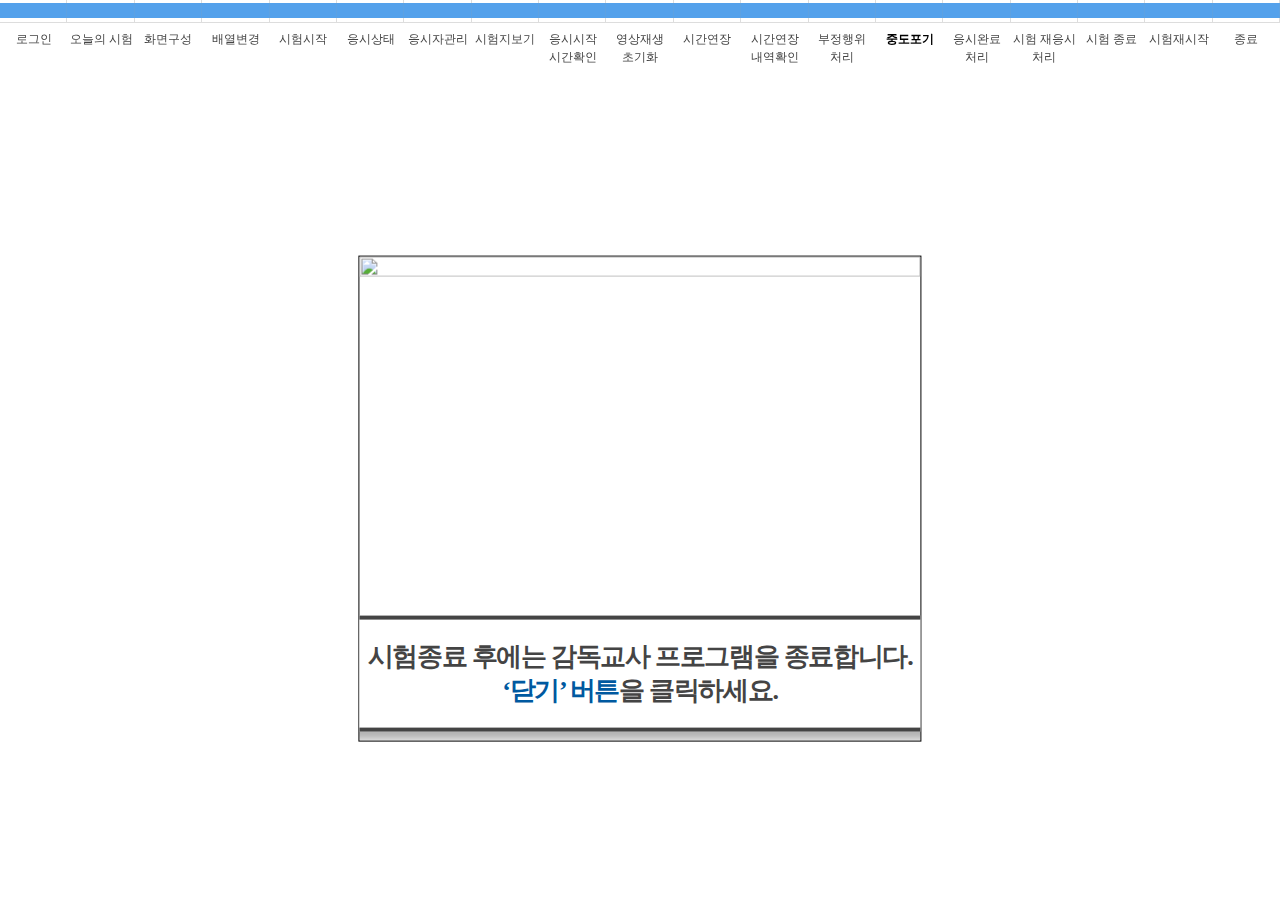
==== index.html @ 9cc67178 "Update index.html" ====
<!DOCTYPE html>
<html xmlns="http://www.w3.org/1999/xhtml" lang="ko" xml:lang="ko"><head>
	<meta http-equiv="Content-Type" content="text/html; charset=utf-8">
	<meta http-equiv="X-UA-Compatible" content="IE=edge">
	<meta name="viewport" content="width=device-width, initial-scale=0.8, maximum-scale=0.8, minimum-scale=0.8, user-scalable=no, shrink-to-fit=no">
	<title>교과평 튜토리얼</title>
	<link rel="shortcut icon" href="/favicon.ico">

	<script type="text/javascript" charset="utf-8" src="js/libs/jquery-1.10.2.min.js"></script><!-- (기본)jQuery -->
	
	<link rel="stylesheet" type="text/css" href="css/reset.css">
	<link rel="stylesheet" type="text/css" href="css/common.css">
	<link rel="stylesheet" type="text/css" href="css/colors.css">
	<link rel="stylesheet" type="text/css" href="css/button.css">
	<link rel="stylesheet" type="text/css" href="css/tutorial_style.css">
	<style>
		.progress ul:after {width:100%;}
	</style>
</head>

<body>
	<div class="container">
		<div class="inner">
			<div class="progress">
				<div class="progress-level"></div>
				<ul>
					<li><a href="scene01.html"><span>로그인</span></a></li>
					<li><a href="scene02.html"><span>오늘의 시험</span></a></li>
					<li><a href="scene03.html"><span>화면구성</span></a></li>
					<li><a href="scene04.html"><span>배열변경</span></a></li>
					<li><a href="scene05.html"><span>시험시작</span></a></li>
					<li><a href="scene06.html"><span>응시상태</span></a></li>
					<li><a href="scene07.html"><span>응시자관리</span></a></li>
					<li><a href="scene08.html"><span>시험지보기</span></a></li>
					<li><a href="scene09.html"><span>응시시작<br>시간확인</span></a></li>
					<li><a href="scene10.html"><span>영상재생<br>초기화</span></a></li>
					<li><a href="scene11.html"><span>시간연장</span></a></li>
					<li><a href="scene12.html"><span>시간연장<br>내역확인</span></a></li>
					<li><a href="scene13.html"><span>부정행위<br>처리</span></a></li>
					<li class="on"><a href="scene14.html"><span>중도포기</span></a></li>
					<li><a href="scene15.html"><span>응시완료<br>처리</span></a></li>
					<li><a href="scene16.html"><span>시험 재응시<br>처리</span></a></li>
					<li><a href="scene17.html"><span>시험 종료</span></a></li>
					<li><a href="scene18.html"><span>시험재시작</span></a></li>
					<li><a href="scene19.html"><span>종료</span></a></li>
				</ul>
			</div>
			<div class="mainview scene00 on">
				<div class="imgW img00">
					<img src="image/tut_0002.png">
				</div>
				<div class="speech step00 on last">
					<span class="bubble none">
						<div class="a_C">
						<p class="txt">시험종료 후에는 감독교사 프로그램을 종료합니다.<br><span class="blue">‘닫기’ 버튼</span>을 클릭하세요.</p>
						</div>
					</span>
					<a href="javascript:" class="highlight next_btn none" style="width: 157px;height: 30px;bottom: 154px;left: 698px;"></a>
				</div>
            </div>


            <div class="mainview scene01 last">
				<div class="imgW img01">
					<img src="image/tut_0001.png">
				</div>
				<div class="speech step00 on last">
					<span class="bubble none">
						<div class="a_C">
						<p class="txt">감독교사 프로그램 안내를 마치겠습니다.<br>
                            이제 <span class="blue">본 시험을 시행</span>하시기 바랍니다.</p>
						</div>
					</span>
				</div>
                <div id="finishBtn">
					<a href="start.html" class="button blue-gradient glossy xlarge">다시해보기</a>
					<a href ="#" onClick="closeTabClick()" id="btn" class="button anthracite-gradient glossy xlarge">창닫기</a>
				</div>
            </div>
        </div>
    </div>
	<script>
		$(function () {
			
			let stepNum = 0; // 이미지 내 박스 초기화
			
			let sceneNum = 0; // 이미지 기준 초기화
			let sceneLast = $('.mainview').length; //콘텐츠 개수 카운트

			function nextStep(){// 같은 이미지 내 text + box(nolink or next_btn) 
				let stepLast = $('.mainview.on .speech').length; //콘텐츠 개수 카운트
				stepNum+=1;
				//console.log(stepNum,stepLast);

				$(".mainview.on .speech").removeClass("on");
				$(".mainview.on .speech.step0"+stepNum).addClass("on");
				if(stepNum == stepLast){
					$(".next_btn").addClass("last");
				}
				else {
					$(".next_btn").removeClass("last");
					
				}
				if($(".next_btn").hasClass("last")){
					//console.log('last class O');
					nextScene(); //이미지 기준
				}
				
			}

			
			function nextScene(){
				stepNum = 0;
				sceneNum++;

				$(".mainview").removeClass("on");
				$(".mainview.scene0"+sceneNum).addClass("on");

				if($("#finishBtn")){
					clearInterval(autoInterval);
				}
			}

			//auto 
			let autoInterval = setInterval(function(){
				nextStep();
				//next Button
				if($(".mainview.on .speech.on .next_btn").length==1){
						$(".mainview.on>.next_btn").addClass("none");
					}
					else {$(".mainview.on>.next_btn").removeClass("none");}
			},5000);
		

			//button click
			$(".next_btn").on("click", function(){
				nextStep();
				clearInterval(autoInterval);
				let autoInterval = setInterval(function(){
				nextStep();
				},5000);
				
				//next Button
				if($(".mainview.on .speech.on .next_btn").length==1){
					$(".mainview.on>.next_btn").addClass("none");
				}
				else {$(".mainview.on>.next_btn").removeClass("none");}
			});

			function closeTabClick() {
				window.close();
			}

		});
	</script>
</body>
</html>
---- css/common.css ----
﻿/******** INPUT(FORM) ********/
.input.date {
	width:104px;
	font-size:14px;
	-webkit-appearance: none; 
	-moz-appearance: none;
	appearance: none;
	border: 1px solid #bbbbbb;
	height:27px;
	padding:0 22px 0px 6px;
	background:#ffffff url(images/calendar.png) no-repeat;
	background-position:100% 50%;
	cursor:pointer;
	vertical-align:middle;
	-webkit-box-sizing: border-box;-moz-box-sizing: border-box;box-sizing: border-box;
}

input::-webkit-input-placeholder {color:#bbbbbb;}
input::-moz-placeholder          {color:#bbbbbb;}
input:-moz-placeholder           {color:#bbbbbb;}
input:-ms-input-placeholder      {color:#bbbbbb;}
.input {
	width:130px;
	height:27px;
	border:1px solid #bbbbbb;
	font-size:14px;
	padding:0 2px 0 6px;
	vertical-align:middle;
	-webkit-box-sizing: border-box;-moz-box-sizing: border-box;box-sizing: border-box;
}

textarea.input {padding:8px 6px;}

.select {
	font-size:14px;
	min-width:76px;
	-webkit-appearance: none; 
	-moz-appearance: none;
	appearance: none;
	border: 1px solid #bbbbbb;
	height:27px;
	padding:0 25px 0px 6px;
	background:#ffffff url(images/icon_arrow.png) no-repeat;
	background-position:100% 50%;
	cursor:pointer;
	vertical-align:middle;
	-webkit-box-sizing: border-box;-moz-box-sizing: border-box;box-sizing: border-box;
}
.select::-ms-expand {display:none;}

/******** COLOR *********/
.grey-line1 {border:1px solid #e2e0e2;}
.grey-line2 {border:1px solid #cececf;}

.silver{color: #bbbbbb !important;}

.black{color: black !important;}
.anthracite{color: #4c4c4c !important;}
.grey{color: #a5a5a5 !important;}
.white{color: white !important;}
.red{color: #dd380d !important;}
.orange{color: #ffae00 !important;}
.green{color: #99c624 !important;}
.blue{color: #0059a0 !important;}

/********* COMMON *********/
.group { *zoom: 1;display: table;width:100%; }
.group:after { clear: both; }
.group .cell {position:relative;width:100%;display:table-cell;vertical-align:middle;}
.group .button, .group .input, .group .select {margin-top:2px;vertical-align:middle;}
.group .cell .f_L, .group .cell .f_R {margin-top:2px;}

.rbd {border:1px solid #ff0000 !important;}
.gbd {border:1px solid #bbbbbb !important;}
/* float */
.f_R {float:right !important;}
.f_L {float:left !important;}
/* text align */
.a_R {text-align:right !important;}
.a_C {text-align:center !important;}
.a_L {text-align:left !important;}
/* flex align */
.flex_Vc {display:-moz-flex !important;display:-webkit-flex !important;display:-ms-flex !important;display:flex !important;-moz-align-items:center;-webkit-align-items:center;-ms-align-items:center;align-items:center;}
.flex_Hc {display:-moz-flex !important;display:-webkit-flex !important;display:-ms-flex !important;display:flex !important;-moz-justify-content:center;-webkit-justify-content:center;-ms-justify-content:center;justify-content:center;}
/* vertical align */
.v_T {vertical-align:top !important;}
.v_M {vertical-align:middle !important;}
.v_B {vertical-align:bottom !important;}
.v_BL {vertical-align:baseline !important;}
/* font size */
.fs_07 {font-size:7px !important;}
.fs_08 {font-size:8px !important;}
.fs_09 {font-size:9px !important;}
.fs_10 {font-size:10px !important;}
.fs_11 {font-size:11px !important;}
.fs_12 {font-size:12px !important;}
.fs_13 {font-size:13px !important;}
.fs_14 {font-size:14px !important;}
.fs_15 {font-size:15px !important;}
.fs_16 {font-size:16px !important;}
.fs_17 {font-size:17px !important;}
.fs_18 {font-size:18px !important;}
.fs_19 {font-size:19px !important;}
.fs_20 {font-size:20px !important;}
.fs_24 {font-size:24px !important;}
.fs_26 {font-size:26px !important;}
.fs_28 {font-size:28px !important;}
.fs_34 {font-size:34px !important;}
.fs_44 {font-size:44px !important;}
.fs_50 {font-size:50px !important;}

/* Padding */
.xlarge-padding-top { padding-top: 38px !important; }
.large-padding-top { padding-top: 26px !important; }
.padding-top { padding-top: 18px !important; }
.mid-padding-top { padding-top: 10px !important; }
.small-padding-top { padding-top: 4px !important; }
.no-padding-top { padding-top: 0 !important; }
.xlarge-padding-right { padding-right: 38px !important; }
.large-padding-right { padding-right: 26px !important; }
.padding-right { padding-right: 18px !important; }
.mid-padding-right { padding-right: 10px !important; }
.small-padding-right { padding-right: 4px !important; }
.no-padding-right { padding-right: 0 !important; }
.xlarge-padding-left { padding-left: 38px !important; }
.large-padding-left { padding-left: 26px !important; }
.padding-left { padding-left: 18px !important; }
.mid-padding-left { padding-left: 10px !important; }
.small-padding-left { padding-left: 4px !important; }
.no-padding-left { padding-left: 0 !important; }
.xlarge-padding-bottom { padding-bottom: 38px !important; }
.large-padding-bottom { padding-bottom: 26px !important; }
.padding-bottom { padding-bottom: 18px !important; }
.mid-padding-bottom { padding-bottom: 10px !important; }
.small-padding-bottom { padding-bottom: 4px !important; }
.no-padding-bottom { padding-bottom: 0 !important; }
/* Padding */
.width-large-padding {padding: 30px !important; }
.width-padding {padding: 20px !important; }
.width-mid-padding { padding: 12px !important; }
.width-small-padding { padding: 5px !important; }
.no-padding { padding: 0 !important; }
/* Margins */
.xlarge-margin-top { margin-top: 42px !important; }
.large-margin-top { margin-top: 28px !important; }
.margin-top { margin-top: 20px !important; }
.mid-margin-top { margin-top: 12px !important; }
.small-margin-top { margin-top: 5px !important; }
.no-margin-top { margin-top: 0 !important; }
.large-margin-right { margin-right: 28px !important; }
.margin-right { margin-right: 20px !important; }
.mid-margin-right { margin-right: 12px !important; }
.small-margin-right { margin-right: 5px !important; }
.no-margin-right { margin-right: 0 !important; }
.large-margin-left { margin-left: 28px !important; }
.margin-left { margin-left: 20px !important; }
.mid-margin-left { margin-left: 12px !important; }
.small-margin-left { margin-left: 5px !important; }
.no-margin-left { margin-left: 0 !important; }
.large-margin-bottom { margin-bottom: 28px !important; }
.margin-bottom { margin-bottom: 20px !important; }
.mid-margin-bottom { margin-bottom: 12px !important; }
.small-margin-bottom { margin-bottom: 5px !important; }
.no-margin-bottom { margin-bottom: 0 !important; }
.no-margin {margin: 0 !important; }
/* Display */
.inline {display:inline !important;}
.block {display:block !important;}
.inline_block {display:inline-block !important;}
.none {display:none;}
/* width */
.min-width-auto {min-width:auto !important;}
.width-auto {width:auto !important;}
.width-small {width:15% !important;}
.width-medium {width:32% !important;}
.width-large {width:49% !important;}
.width-xlarge {width:66% !important;}
.width-xxlarge {width:80% !important;}
.width-full {width:100% !important;}
.width-harf-10px {width:calc(50% - 10px) !important;width:-webkit-calc(50% - 10px) !important;}
.width-full-30px {width:calc(100% - 30px) !important;width:-webkit-calc(100% - 30px) !important;}
.width-full-40px {width:calc(100% - 40px) !important;width:-webkit-calc(100% - 40px) !important;}
.width-full-50px {width:calc(100% - 50px) !important;width:-webkit-calc(100% - 50px) !important;}
.width-full-60px {width:calc(100% - 60px) !important;width:-webkit-calc(100% - 60px) !important;}
.width-full-70px {width:calc(100% - 70px) !important;width:-webkit-calc(100% - 70px) !important;}
.width-full-80px {width:calc(100% - 80px) !important;width:-webkit-calc(100% - 80px) !important;}
.width-full-90px {width:calc(100% - 90px) !important;width:-webkit-calc(100% - 90px) !important;}
.width-full-100px {width:calc(100% - 100px) !important;width:-webkit-calc(100% - 100px) !important;}
.width-full-110px {width:calc(100% - 110px) !important;width:-webkit-calc(100% - 110px) !important;}
.width-full-120px {width:calc(100% - 120px) !important;width:-webkit-calc(100% - 120px) !important;}
.width-30px {width:30px !important;}
.width-40px {width:40px !important;}
.width-50px {width:50px !important;}
.width-60px {width:60px !important;}
.width-70px {width:70px !important;}
.width-80px {width:80px !important;}
.width-100px {width:100px !important;}
.width-110px {width:110px !important;}
.width-120px {width:120px !important;}
.width-160px {width:160px !important;}
.width-180px {width:180px !important;}
.width-200px {width:200px !important;}
.width-300px {width:300px !important;}
.width-400px {width:400px !important;}
.width-500px {width:500px !important;}
.width-600px {width:600px !important;}
.width-800px {width:800px !important;}
.width-1000px {width:1000px !important;}
.width-1100px {width:1100px !important;}
.width-1200px {width:1200px !important;}
.width-1300px {width:1300px !important;}
.width-1500px {width:1500px !important;}
/* height */
.min-height-auto {min-height:auto !important;}
.height-auto {height:auto !important;}
.height-24px {height:24px !important;}
.height-30px {height:30px !important;}
.height-40px {height:40px !important;}
.height-50px {height:50px !important;}
.height-60px {height:60px !important;}
.height-70px {height:70px !important;}
.height-80px {height:80px !important;}
.height-90px {height:80px !important;}
.height-100px {height:100px !important;}
.height-120px {height:120px !important;}
.height-160px {height:160px !important;}
.height-180px {height:180px !important;}
.height-200px {height:200px !important;}
.height-210px {height:210px !important;}
.height-220px {height:220px !important;}
.height-230px {height:230px !important;}
.height-240px {height:240px !important;}
.height-250px {height:250px !important;}
.height-300px {height:300px !important;}
.height-400px {height:400px !important;}
.height-500px {height:500px !important;}
.height-600px {height:600px !important;}
.height-full {height:100% !important;}
.height-half {height:50% !important;}
.height-full-30px {height:-webkit-calc(100% - 30px) !important;height:calc(100% - 30px) !important;}
.height-full-40px {height:-webkit-calc(100% - 40px) !important;height:calc(100% - 40px) !important;}
.height-full-60px {height:-webkit-calc(100% - 60px) !important;height:calc(100% - 60px) !important;}
.height-full-80px {height:-webkit-calc(100% - 80px) !important;height:calc(100% - 80px) !important;}
.height_fixed1 {height:103px !important;}
.height_fixed2 {height:69px !important;}
.height_fixed3 {height:67px !important;}
.height_fixed4 {height:113px !important;}
/* scroll */
.scroll-y {overflow-y:auto;}
/* font */
.bold {font-weight:600 !important;}
/* text-overflow */
.txt_overflow {overflow:hidden !important;text-overflow:ellipsis !important;white-space:nowrap !important;}
.td_overflow {position:relative;}
.td_overflow p {position:absolute !important;display:inline-block !important;width:100% !important;overflow:hidden;text-overflow:ellipsis !important;white-space:nowrap !important;}
/* border */
.no-border {border:none !important;}
.no-border-top {border-top:none !important;}
.no-border-bottom {border-bottom:none !important;}
.no-border-left {border-left:none !important;}
.no-border-right {border-right:none !important;}
/**/
.underline {text-decoration:underline;}
.margin_auto {margin:auto;}

/* Grid */
.row-fluid {width:100%;}
.row-fluid:before,.row-fluid:after {display: table;line-height: 0; content: "";}
.row-fluid:after {clear: both;}
.row-fluid [class*="span"] {display: block;float: left;width: 100%;
	-webkit-box-sizing: border-box;
	-moz-box-sizing: border-box;
	box-sizing: border-box;
}
.row-fluid [class*="span"]>.content {margin-left:8px;margin-right:8px;}
.row-fluid .span10 {width: 100%;}
.row-fluid .span9 {width: 90%;}
.row-fluid .span8 {width: 80%;}
.row-fluid .span7 {width: 70%;}
.row-fluid .span67 {width: 66.67%;}
.row-fluid .span6 {width: 60%;}
.row-fluid .span5 {width: 50%;}
.row-fluid .span45 {width: 45%;}
.row-fluid .span4 {width: 40%;}
.row-fluid .span33 {width: 33.33%;}
.row-fluid .span3 {width: 30%;}
.row-fluid .span25 {width: 25%;}
.row-fluid .span2 {width: 20%;}
.row-fluid .span1 {width: 10%;}

.left-column-200px {position:relative;}
.left-column-200px .left-column {float: left;width: 200px;margin-bottom: 0;}
.left-column-200px .right-column {margin-left: 208px;}
.left-column-250px {position:relative;}
.left-column-250px .left-column {float: left;width: 250px;margin-bottom: 0;}
.left-column-250px .right-column {margin-left: 258px;}
.left-column-300px {position:relative;}
.left-column-300px .left-column {float: left;width: 300px;margin-bottom: 0;}
.left-column-300px .right-column {margin-left: 308px;}
.left-column-400px {position:relative;}
.left-column-400px .left-column {float: left;width: 400px;margin-bottom: 0;}
.left-column-400px .right-column {margin-left: 408px;}
.left-column-500px {position:relative;}
.left-column-500px .left-column {float: left;width: 500px;margin-bottom: 0;}
.left-column-500px .right-column {margin-left: 508px;}

.right-column-120px {position:relative;}
.right-column-120px .left-column {margin-right: 128px;}
.right-column-120px .right-column {float: right;width: 120px;margin-bottom: 0;}
.right-column-400px {position:relative;}
.right-column-300px {position:relative;}
.right-column-300px .left-column {margin-right: 308px;}
.right-column-300px .right-column {float: right;width: 300px;margin-bottom: 0;}
.right-column-400px {position:relative;}
.right-column-400px .left-column {margin-right: 408px;}
.right-column-400px .right-column {float: right;width: 400px;margin-bottom: 0;}
.right-column-500px {position:relative;}
.right-column-500px .left-column {margin-right: 508px;}
.right-column-500px .right-column {float: right;width: 500px;margin-bottom: 0;}
.right-column-600px {position:relative;}
.right-column-600px .left-column {margin-right: 608px;}
.right-column-600px .right-column {float: right;width: 600px;margin-bottom: 0;}

/*----------------------------------------------------------------------*/
/* radio, checkbox
/*----------------------------------------------------------------------*/
input[type=checkbox], input[type=radio] {display:inline-block;width:16px;height:16px;vertical-align:middle;margin-top:-3px}
label.checkbox, label.radio {padding:1px 0;background:transparent;}
label input[type=radio]{display:inline-block;vertical-align:middle;margin:-2px 3px 0 0;width:16px;height:16px;}
label input[type=checkbox] {display:inline-block;vertical-align:middle;width:16px;height:16px;margin:-2px 3px 0 0;}
label {
	margin-right:16px;
	display:inline-block;
	cursor:pointer;
	vertical-align:middle;
}
label.active {font-weight:bold;color:#000000;}
label.disabled {cursor:not-allowed !important;}
label.active.disabled {cursor:not-allowed !important;}

label.single {margin-right:0px;}
label.single input[type=radio], label.single input[type=checkbox]{margin:0;padding:0;}

.radio_button {vertical-align:middle;}
.radio_button .button {float:left;color:#898989 !important;border-color:#bbbbbb !important;margin-left:-1px;font-size:16px;}
.radio_button .button:first-child {margin-left:0;-webkit-border-radius:4px 0 0 4px;border-radius:4px 0 0 4px;}
.radio_button .button:last-child {-webkit-border-radius:0 4px 4px 0;border-radius:0 4px 4px 0;}
.radio_button .button.selected {background:#232323;color:#ffffff !important;border-color:#000000 !important;font-weight:bold;}

/*----------------------------------------------------------------------
circle
----------------------------------------------------------------------*/
.circle {display:inline-block;width:22px;height:22px;text-align:center;color:#000000;border:1px solid #999999;background:#cdcdcd;vertical-align:middle;
	-webkit-border-radius: 13px; 
	border-radius: 13px;
}

/*----------------------------------------------------------------------*/
/* widget
/*----------------------------------------------------------------------*/
.portlet_loader {
	position:absolute;
	z-index:3;
	margin-top:16px;
	margin-left:200px;
}

.widget {min-height: 30px; margin:0;}
.portlet {margin-bottom:12px;
	-webkit-border-radius: 2px; 
	-moz-border-radius: 2px; 
	-ms-border-radius: 2px; 
	-o-border-radius:2px; 
	border-radius: 2px;
	
}
.portlet-header {font-weight:bold ; font-size:1em; height:32px; padding:0 4px 0 10px; border:0px;  
	-webkit-border-radius: 2px 2px 0 0;
	-moz-border-radius: 2px 2px 0 0;
	border-radius: 2px 2px 0 0;
}
.portlet-header .side {float:right;padding:3px 6px 0;}
.portlet-header .ui-icon {float: right; cursor:pointer; margin-top:4px ;width:24px;height:24px;}
.portlet-header span {display:inline-block;padding:8px 2px ;}
.portlet-content {
	font-size:1em;
	padding:10px 12px; 
	word-wrap:break-word;
	border-top:0px;
	line-height:1.4;
}

.ui-sortable-placeholder { 
	border: 1px solid; visibility: visible !important;
	-webkit-border-radius:2px; -moz-border-radius:2px; border-radius:2px;
}
.ui-sortable-placeholder * { visibility: hidden; }


/*----------------------------------------------------------------------*/
/* Header dropdown menu
/*----------------------------------------------------------------------*/
.topright .dropdown-menu { border: 1; margin: 0; padding: 1px; 
-webkit-border-radius: 0; 
-moz-border-radius: 0; 
-ms-border-radius: 0; 
-o-border-radius: 0; 
border-radius: 0; 
}
.topright .dropdown-menu:before{ border: 0; }
.topright .dropdown-menu li {text-align:left;}


/*----------------------------------------------------------------------*/
/* accordion
/*----------------------------------------------------------------------*/
.accordion {
	-webkit-border-radius: 3px; 
	-moz-border-radius: 3px; 
	-ms-border-radius: 3px; 
	-o-border-radius: 3px; 
	border-radius: 3px; 
	-webkit-box-shadow:  2px 2px 4px rgba(0, 0, 0, 0.2);
	-moz-box-shadow: 2px 2px 4px rgba(0, 0, 0, 0.2);
	box-shadow:  2px 2px 4px rgba(0, 0, 0, 0.2);
	margin-bottom:12px;
}
	
.accordion>li {	-webkit-background-size: 100% 100%;
	-moz-background-size: 100% 100%;
	-o-background-size: 100% 100%;
	background-size: 100% 100%;
}
.accordion>li:first-child {-webkit-border-radius: 3px 3px 0 0; 
	-moz-border-radius: 3px 3px 0 0; 
	-ms-border-radius: 3px 3px 0 0; 
	-o-border-radius: 3px 3px 0 0; 
	border-radius: 3px 3px 0 0; 
}
.accordion>li:last-child {	-webkit-border-radius: 0 0 3px 3px; 
	-moz-border-radius: 0 0 3px 3px; 
	-ms-border-radius: 0 0 3px 3px; 
	-o-border-radius: 0 0 3px 3px; 
	border-radius: 0 0 3px 3px; 
}
.accordion>li.active {-webkit-background-size: 100% 100%;
	-moz-background-size: 100% 100%;
	-o-background-size: 100% 100%;
}
.accordion>li>a {display:block;padding:10px 0px;}
.accordion>li.active>a {font-weight:bold;}
.accordion>li>a>span {padding-left:10px;}
.accordion>li>.content {display:none;padding:14px 12px;line-height:1.4;
	-webkit-box-shadow:inset 1px 1px 2px rgba(0, 0, 0, 0.1);
	-moz-box-shadow:inset 1px 1px 2px rgba(0, 0, 0, 0.1);
	box-shadow:inset 1px 1px 2px rgba(0, 0, 0, 0.1);
}
.accordion>li:last-child >.content {
	-webkit-border-radius: 0 0 3px 3px; 
	-moz-border-radius: 0 0 3px 3px; 
	-ms-border-radius: 0 0 3px 3px; 
	-o-border-radius: 0 0 3px 3px; 
	border-radius: 0 0 3px 3px; 
}


/*----------------------------------------------------------------------*/
/* tab */
/*----------------------------------------------------------------------*/
.ns_tab {position:relative;height:34px;border-bottom:1px solid #666666;}
.ns_tab > li {position:relative;float:left;z-index:1;height:34px;margin-left:-1px;padding:0;}
.ns_tab > li.active {z-index:2;}
.ns_tab > li > a {display:inline-block;color:#666666;height:100%;font-size:14px;padding:0 10px;line-height:30px;background:#e9e8e9;text-align:center;border:1px solid #bbbbbb;border-bottom:1px solid #666666;}
.ns_tab > li > a:hover {color:#333333;}
.ns_tab > li.active > a {height:34px;color:#333333;font-size:15px;font-weight:600;background:#ffffff;border:1px solid #666666;border-bottom:1px solid #ffffff;}

.jquery_tab{ padding: 0; border: none !important;padding:0;margin-bottom:4px;}
.jquery_tab .ui-widget-header{ background: none; border: none;padding:0;}
.jquery_tab .ui-widget-content {padding:4px 0px !important;
	-webkit-border-radius: 0;-moz-border-radius: 0; -ms-border-radius: 0; -o-border-radius: 0; border-radius: 0; 
}
.ui-widget-content .content {margin-bottom:16px;}
.jquery_tab .ui-tabs-nav{display:inline-block;width:100%;padding:0;
	-webkit-border-radius: 0;-moz-border-radius: 0; -ms-border-radius: 0; -o-border-radius: 0; border-radius: 0; 
}
.jquery_tab .ui-tabs-nav li {border: none !important; margin-right:-1px;padding:0 !important;}
.jquery_tab .ui-tabs-nav li > a {padding:8px 26px 8px;font-size:14px;font-weight:400;border-bottom:1px solid #e9e8e9;color:#999999;}

.jquery_tab .ui-tabs-nav li > a:hover {font-weight:600;}
.jquery_tab .ui-tabs-nav li.ui-tabs-active > a {position:relative;z-index:52;margin-bottom:-1px;font-weight:600;padding:8px 26px 7px;}

.jquery_tab .ui-tabs-nav {background: #ffffff;}
.jquery_tab .ui-tabs-nav li {background: #ffffff;}

.jquery_tab.greyline .ui-widget-content {border:1px solid #999999;background-color:#fbfbfb;margin-top:-8px;}
.jquery_tab.greyline .ui-tabs-nav{border-bottom:1px solid #999999;}
.jquery_tab.greyline .ui-tabs-nav li > a{border:1px solid #cccccc;border-bottom:1px solid #ffffff;background: #ffffff;color:#999999;}
.jquery_tab.greyline .ui-tabs-nav li.ui-tabs-active > a {background:#fbfbfb;color:#333333;border:1px solid #999999;border-top:2px solid #999999;border-bottom:none;}

.jquery_tab.blueline .ui-widget-content {background-color:#ffffff;}
.jquery_tab.blueline .ui-tabs-nav{border-bottom:1px solid #5887d7;}
.jquery_tab.blueline .ui-tabs-nav li > a{border:1px solid #cccccc;border-bottom:none;background: #f4f4f4}
.jquery_tab.blueline .ui-tabs-nav li.ui-tabs-active > a {background:#ffffff;color:#2f5ead;border:1px solid #5887d7;border-top:3px solid #5887d7;border-bottom:none;}

.jquery_tab .side_R {position:absolute;top:4px;right:6px;} 

/********************************************************/
/*  Block Box                 */
/********************************************************/
.box {
	position: relative;
	border-width: 1px;
	border-style: solid;
	border-color: #bbbbbb;	
}
.blockbox, .big-blockbox {
	display: block;
	position: relative;
	border-width: 1px;
	border-style: solid;
	border-color: #bbbbbb;
	line-height: 18px;
	font-size:14px;
	-webkit-background-clip: padding-box;
	}
	.blockbox {
		padding: 5px 6px 5px;
		}
	.blockbox.round {
		-webkit-border-radius: 3px;
		-moz-border-radius: 3px;
		border-radius: 3px;
		}
		.blockbox .icon {
			margin-top: -3px;
		}
	.blockbox.compact {
		padding: 3px 4px;
		font-size: 11px;
		line-height: 12px;
	}
	.big-blockbox {
		padding: 16px 20px;
		
		}
	.big-blockbox.round {
		-webkit-border-radius: 4px;
		-moz-border-radius: 4px;
		border-radius: 4px;
		}
		.big-blockbox strong {

			font-size: 18px;
			font-weight: normal;
		}
	.blockbox.silver-gradient, .big-blockbox.silver-gradient,
	.blockbox.white-gradient, .big-blockbox.white-gradient {
		-webkit-box-shadow: 1px 1px 2px rgba(0, 0, 0, 0.2);
		-moz-box-shadow:1px 1px 2px rgba(0, 0, 0, 0.2);
		box-shadow: 1px 1px 2px rgba(0, 0, 0, 0.2);
		color: rgba(0, 0, 0, 0.6);
	}
	.blockbox.black-gradient, .big-blockbox.black-gradient,
	.blockbox.anthracite-gradient, .big-blockbox.anthracite-gradient,
	.blockbox.grey-gradient, .big-blockbox.grey-gradient,
	.blockbox.red-gradient, .big-blockbox.red-gradient,
	.blockbox.orange-gradient, .big-blockbox.orange-gradient,
	.blockbox.green-gradient, .big-blockbox.green-gradient,
	.blockbox.blue-gradient, .big-blockbox.blue-gradient {
		-webkit-box-shadow: 1px 1px 2px rgba(0, 0, 0, 0.3);
		-moz-box-shadow: 1px 1px 2px rgba(0, 0, 0, 0.3);
		box-shadow: 1px 1px 2px rgba(0, 0, 0, 0.3);
		color: rgba(255, 255, 255, 0.45);
		}
		.blockbox.black-gradient, .big-blockbox.black-gradient strong,
		.blockbox.anthracite-gradient, .big-blockbox.anthracite-gradient strong,
		.blockbox.grey-gradient, .big-blockbox.grey-gradient strong,
		.blockbox.red-gradient, .big-blockbox.red-gradient strong,
		.blockbox.orange-gradient, .big-blockbox.orange-gradient strong,
		.blockbox.green-gradient, .big-blockbox.green-gradient strong,
		.blockbox.blue-gradient, .big-blockbox.blue-gradient strong {
			color: white;
		}
		.big-blockbox.black-gradient,
		.big-blockbox.anthracite-gradient,
		.big-blockbox.grey-gradient,
		.big-blockbox.red-gradient,
		.big-blockbox.orange-gradient,
		.big-blockbox.green-gradient,
		.big-blockbox.blue-gradient {
			color: rgba(255, 255, 255, 0.45);
		}

	.blockbox.simpler, .big-blockbox.simpler {
		-webkit-border-radius: 0;
		-moz-border-radius: 0;
		border-radius: 0;
		-webkit-box-shadow: none;
		-moz-box-shadow: none;
		box-shadow: none;
	}

	.big-blockbox-icon {
		float: left;
		margin: 0 17px 0 -3px;
		text-align: center;
		}
		.big-blockbox-icon:before {
			display: block;
			font-weight: normal;
			font-style: normal;
			font-family: 'EntypoRegular';
			font-size: 80px;
			line-height: 36px;
			margin: 0;
		}
		.big-blockbox-icon.with-text {
			margin: -6px 20px -6px -6px;
			}
			.big-blockbox-icon.with-text:before {
				font-size: 56px;
				line-height: 29px;
			}
		.big-blockbox-icon.right-side {
			float: right;
			margin-left: 17px;
			margin-right: -6px;
			}
			.big-blockbox-icon.with-text.right-side {
				margin-left: 20px;
				margin-right: -6px;
			}
.blockbox .head {padding:4px 0 7px;font-size:14px;color:#333333;font-weight:600;border-bottom:1px solid #bbbbbb;}
.blockbox table {width:calc(100% + 2px);margin:-1px 0 0 -1px;}
.blockbox .formbox {margin:-1px 0 0 -1px;}
.blockbox .block {display:inline-block !important;margin:2px 0 2px 26px;}
.blockbox .block:first-child {margin-left:0 !important;}
.blockbox .block span {vertical-align:middle;}

.tab-height {margin-top:1px;height:35px;line-height:35px;border:none;border-bottom:1px solid #444444;}

/*----------------------------------------------------------------------*/
/* file */
/*----------------------------------------------------------------------*/
.file_input_set {position:relative;width:280px;}
.file_input_set input[type=text] {width:calc(100% - 66px);font-size:14px;vertical-align:middle;}
.file_input_set .file_input_div {position: absolute;width:100%;height:100%;right: 0px; top: 0px;overflow: hidden;}
.file_input_set .file_input_div .file_input_hidden {position: absolute;width:100%;font-size:14px; right: 0px; top: 0px; opacity: 0; filter: alpha(opacity=0); -ms-filter: "alpha(opacity=0)"; -khtml-opacity: 0; -moz-opacity: 0;cursor:pointer;}
.file_input_set .button {float:right;}
.file_input_set .del_btn {position:absolute;right:-24px;top:3px;}
.file_input_set.label {width:auto;}

.file_input_set.long {width:380px;}
.file_input_set.long input[type=text] {width:314px;}
.file_input_set.long .file_input_div {width:380px;}
.file_input_set.long .file_input_div .file_input_hidden {width:380px;}

.file_input_set.width-full input[type=text] {width:calc(100% - 80px);}
.file_input_set.width-full .file_input_div {width:100%;}
.file_input_set .button {min-width:auto;width:80px;}
.file_input_set.width-full .file_input_div .file_input_hidden {width:100%;}

.file_list li {line-height:1.8;}
.file_list .file_del_btn {padding:0 1px !important;height:17px !important;min-width:auto;line-height:15px !important;margin-left:6px;}

.block_label .file_input_set {margin:0px;padding:0;}
.block_label .file_input_set input {margin-top:0px;}
.block_label .file_input_set .button {margin-top:1px;}
/*----------------------------------------------------------------------*/
/* Tags */
/*----------------------------------------------------------------------*/
.tag {
	padding: 0px 4px 0px;
	-webkit-border-radius: 3px;
	-moz-border-radius: 3px;
	border-radius: 3px;
	border-width:1px;
	border-style:solid;
}

/*----------------------------------------------------------------------*/
/* Label */
/*----------------------------------------------------------------------*/
span.label {
	display:inline-block;
	padding: 4px 8px 3px;
	-webkit-border-radius: 2px;
	-moz-border-radius: 2px;
	border-radius: 2px;
	border-width:1px;
	border-style:solid;
	text-align:center;
	margin-bottom:1px;
}
span.label.small {display:inline;padding: 0px 4px 0px;font-size:12px;
	-webkit-border-radius: 2px;
	-moz-border-radius: 2px;
	border-radius: 2px;
}
span.label.tiny {display:inline-block;padding: 0px 2px 0px;font-size:11px;line-height:13px;
	-webkit-border-radius: 2px;
	-moz-border-radius: 2px;
	border-radius: 2px;
}

/*----------------------------------------------------------------------*/
/* Form  */
/*----------------------------------------------------------------------*/
.formbox > .title {height:42px;padding:0px 10px 0px 10px;line-height:40px;font-size:16px;font-weight:600;color:#333333;text-align:left;}
.formbox > .title .state_btn {font-size:30px !important;margin-top:4px!important;cursor:pointer;line-height:30px !important;}
.formbox > .title .f_R {font-weight:300;font-size:14px;line-height:18px;}
.formbox .left_span {text-align:center;padding:6px 0;}
.formbox .left_span .btnbox {display:inline-block;vertical-align:middle;width:120px;}
.formbox > .blockbox {margin-top:-1px;}
.formbox > .box {margin-top:-1px;}

.block_label {position:relative;height:100%;}
.block_label.small > .label,
.block_label.medium > .label,
.block_label.large > .label {
	font-size:14px;
	min-height:33px;
	display: inline-block;
	padding:0px;
	margin: 0px;
	font-weight: 600;
	height:100%;
	color:#333333;
}
.block_label >.label>span {display:block;padding:6px 0 0 7px;}
.block_label >.field {min-height:33px;font-size:14px;}
.block_label >.field .cell {display:block;padding:3px 6px 2px 6px;line-height:1.9;color:#555555;}
.block_label >.field .cell p {overflow:hidden;text-overflow:ellipsis;white-space:nowrap;padding-top:3px;}
.block_label >.field .cell .f_R.button {margin-top:1px;}
.block_label.small {	padding-left: 70px;}
.block_label.small > .label{float: left;width:70px;margin-left: -70px;}
.block_label.medium {	padding-left: 100px;}
.block_label.medium > .label{float: left;width:100px;height:100%;margin-left: -100px;}
.block_label.large {	padding-left: 140px;	}
.block_label.large > .label{float: left;width:140px;margin-left: -140px;}

.inline_label {}
.inline_label > .label {text-align:right}
.inline_label > .label > span {display:block;padding:5px 0 0 10px;}
.inline_label > .field {display:block;padding:4px 0 3px 0;line-height:1.6;}
.inline_label.small > .label,
.inline_label.medium > .label,
.inline_label.large > .label {
	display: block;
	padding:4px 0;
	margin-bottom: 3px;
	font-weight: bold;
	line-height: 16px;
	text-align:left;
}
.inline_label.none {}
.inline_label.small {	padding-left: 70px;}
.inline_label.small > .label{float: left;width: 64px;margin-left: -70px;}
.inline_label.medium {	padding-left: 90px;}
.inline_label.medium > .label{float: left;width: 80px;margin-left: -90px;}
.inline_label.large {	padding-left: 140px;	}
.inline_label.large > .label{float: left;width: 130px;margin-left: -140px;}

.search_box * {vertical-align:middle !important;}
.search_box {display:table;width:100%;padding:6px 0 3px;vertical-align:middle;}
.search_box .search_input {float:left;width:calc(100% - 224px);text-align:right;}
.search_box > div, .search_box .bottom > div, .search_box .search_input > div {float:left;margin-bottom:2px;margin-right:16px;padding-left:16px;}
.search_box .f_R {margin-right:8px !important;}
.search_box .f_R .button {margin-top:2px;}
.search_box span.label {margin:1px 0;}
.search_box  select, .search_box .chosen-container {min-width:130px;max-width:240px;}
.search_box > div > .title, .search_box .bottom > div > .title, .search_box .search_input > div > .title {display:inline-block;font-size:14px;color:#222222;height:30px;padding:0 3px 0 0px;margin:0;line-height:29px;font-weight:600;color:#333333;text-align:right;vertical-align:middle;}
.search_box .bottom {width:100%;margin-top:6px;padding:5px 0px 0px 0px;border-top:1px dotted #999999;}
.chosen-container {font-size:14px;}

.list_search {height:38px;}
.btn_box {margin:10px 0;}

.list_top {height:8px;padding:10px 6px 14px;}
.list_top .list_count {font-size:1em;}
.list_top .list_count span {font-weight:bold;}
.list_top label.checkbox {margin:-6px 7px 0;}

.list_basic {font-size:1.0em;}
.list_basic>li {position:relative;padding:8px 10px 8px 12px;}
.list_basic>li .imgbox {width:106px;height:auto;border:0;}
.list_basic>li.re {padding-left:36px;}
.list_basic>li .left {display:inline-block;float:left;width:86%;line-height:1;}
.list_basic>li .left.fullwidth {width:100%;}
.list_basic>li .left>div {display:inline-block;width:100%;padding:4px 0;}
.list_basic>li .left>ul {display:inline-block;width:100%;padding:4px 0 3px;}
.list_basic>li .left>ul>li {float:left;padding:0 10px 0 5px;margin:0;height:15px;}
.list_basic>li .left>ul>li:first-child {padding-left:0px;}
.list_basic>li .left>ul>li:last-child {background:none;}
.list_basic>li.re .left {width:100%;}
.list_basic>li .right {position:absolute;right:12px;display:inline-block;float:right;text-align:right;padding-right:0px;}
.list_basic>li .right label.checkbox {margin-top:3px;}
.list_basic>li .img_margin {margin-left:96px;} 
.list_basic>li .h2 {font-size:1.1em;font-weight:bold;padding:4px;}
.list_basic>li .h3 {font-size:1em;font-weight:bold;}
.list_basic>li .h4 {font-size:0.95em;font-weight:normal;}
.list_basic>li .h6 {font-size:0.9em;font-weight:normal;}
.list_basic.guidelist li .Limg {float:left;width:126px;}
.list_basic.guidelist li .Rcontent {margin-left:132px;}

.list_basic [class^="icon_"], .list_basic [class^="icon_"], .list_basic [class^="icon-"], .list_basic [class^="icon-"], .list_basic [class^="i_"], .list_basic [class^="i_"]{font-size:1.2em;}
.list_basic .list_content {display:none;font-size:0.94em;padding:12px 0px;}
.list_basic .list_content .reply_list {margin-top:4px;}
.list_basic .list_content .reply_list li {padding:10px 12px;}

.formbox {border-top:1px solid #bbbbbb;border-bottom:none;background:#ffffff;}
.formbox .list_block {border-top:4px double #bbbbbb;}
.formbox .list_block:first-child {border-top:none;}
.formbox .list_block .left_span, .formbox .list_block .right_span {border-right:1px solid #bbbbbb !important;}
.formbox > .row-fluid {border:1px solid #bbbbbb;border-top:none;}
.formbox.a {border-top:2px solid #f68b1e;}
.formbox > .title {border:1px solid #bbbbbb;}
.formbox > .title:first-child {border-top:none;}
.formbox .left_span .block_label:last-child {border-bottom:none;}
.formbox .right_span .block_label:last-child {border-bottom:none;}

.formbox .border {border:1px solid #bbbbbb;}
.formbox .border_left {border-left:1px solid #bbbbbb !important;}
.formbox .border_right {border-right:1px solid #bbbbbb !important;}
.formbox .border_bottom {border-bottom:1px solid #bbbbbb !important;}
.formbox .block_label {border-left:none;}
.formbox .block_label.L {border-left:1px solid #bbbbbb;border-right:1px solid #bbbbbb;}
.formbox .block_label.R {border-right:1px solid #bbbbbb;}

.block_label {border:1px solid #bbbbbb;border-top:none;border-right:none;background-color:#ebecf7;}
.block_label >.field {border-left:1px solid #bbbbbb;background-color:#ffffff;}
.block_label >.field>div {color:#777777;}

.inline_label > .field {color:#838383;}

/******** TABLE *********/
/*----------------------------------------------------------------------*/
.table_form {word-break:break-all; width:100%;margin:4px 0;width:100%;;border:1px solid #d9d9d9;border-top:1px solid #999999;border-bottom:1px solid #999999;background:#ffffff;}
.table_form > thead > tr > th { padding:8px;font-weight: 600;text-align:center;vertical-align:middle;color:#555555; background-color: #f4f4f4;border-right: 1px solid #d9d9d9;border-bottom: 1px solid #d9d9d9;}
.table_form > tbody > tr > th { padding:4px 8px 4px 12px;font-weight: 600;text-align:left;vertical-align:middle;height:36px;min-height:36px;color:#555555; background-color: #eeeeee;border-right: 1px solid #d9d9d9;}
.table_form > tbody > tr > td { padding:4px 8px 4px 8px ;vertical-align:middle;height:36px;min-height:36px;text-align:left;color:#666666;border-right: 1px solid #d9d9d9;}
.table_form > tbody > tr > td textarea {width:100%;}
.table_form > tbody > tr { border-bottom: 1px solid #d9d9d9;}
.table_form > tbody > tr:last-child {border:none;}
.table_form > tbody > tr:last-child > th {border-bottom:1px solid #999999;}
.table_form .scroll-table {margin:0;border-width:1px;}
.table_form .chosen-container {width:100% !important;}

.table_form_print {word-break:break-all; width:100%;width:100%;font-size:11px;background:#ffffff;}
.table_form_print > tbody > tr > th {font-weight: 600;padding:3px 0px 3px 0;text-align:left;vertical-align:top;line-height:1.4;color:#555555;}
.table_form_print > tbody > tr > td {padding:3px 4px 3px 4px;vertical-align:top;line-height:1.4;}
.table_list_print {word-break:break-all; width:100%;margin:4px 0;width:100%;font-size:11px;}
.table_list_print > tbody > tr > th {font-weight:600;padding:2px 0px 2px 0;text-align:center;vertical-align:center;color:#555555;border:1px solid #999999;}
.table_list_print > tbody > tr > td {padding:2px 4px 2px 4px;vertical-align:center;text-align:center;line-height:1.4;border:1px solid #999999;}

.table_list {width:100%;word-break:break-all; width:100%;border:1px solid #d9d9d9;border-top:1px solid #999999;border-bottom:1px solid #999999;background:#ffffff;}
.table_list tr > th { padding:6px 6px;height:36px;font-weight: 600;color:#222222;text-align:center;vertical-align:middle;background-color: #eeeeee;border-bottom:1px solid #d9d9d9;border-right:1px solid #d9d9d9;}
.table_list tr > td {position:relative;padding:2px 4px ;line-height:1.5;text-align:center;vertical-align:middle;min-height:36px;border-right: 1px solid #d9d9d9;}
.table_list tr { height:36px;border-bottom:1px solid #d9d9d9;}
.table_list tr:last-child {border:none;}
.table_list.no-border > tbody > tr:last-child {border-bottom:1px solid #d9d9d9;}
.table_list tr > td p {position:absolute;top:8px;width:96%;text-align:left;overflow:hidden;text-overflow:ellipsis;white-space:nowrap;}
.table_list tr > td p.h2 {top:19px;}
.table_list tr > td a {font-weight:600;}
.table_list tr > td span {display:inline-block;}
.table_list.choose tr {cursor:pointer;} 

.table_list .selected td {background:#dff0d8 !important;;}
.table_list .before td {background:#e4eff4 !important;}
.table_list .take td {background:url(../css/images/pattern/01.png) !important;}
.table_list td.white-bg {background:#f4f4f4 !important;}
.table_list td.silver-bg {background:#e3e5ea !important;}
.table_list tr.white-bg td {background:#f9f9f9 !important;}
.table_list tr.silver-bg td {background: #e3e5ea;}
.table_list.no-padding td {padding:1px;}
.table_list.small-padding td {padding:3px 10px;min-height:28px;}
.table_list.small-padding th {padding:3px;min-height:32px;}
.table_list .chosen-container {width:100% !important;}

.table_list.type1 {border-top:1px solid #9193a3;}
.table_list.type1 tbody tr {border-bottom:1px solid #e4e4e4;}
.table_list.type1 th {height:39px;color:#ffffff;font-weight:600;text-align:center;border-right:1px solid #e0e0e0;background:#bcbecd;vertical-align:middle;}
.table_list.type1 th.border_right {border-right:1px solid #e0e0e0 !important;}
.table_list.type1 th:last-child {border-right:0px solid;}
.table_list.type1 tbody {}
.table_list.type1 td {height:25px;text-align:center;color:#666666;border-right:1px solid #e0e0e0;background:#ffffff;vertical-align:middle;}
.table_list.type1 td:last-child {border-right:0px solid;}
.table_list.type1 td.border_left {border-left:1px solid #e0e0e0 !important;} 
.table_list.type1 tr.highlight td {font-weight:600;color:#333333 !important;}

/* ----- A - Pagination ----- */
.pagination a {color:#575757;border:1px solid #bbbbbb;}
.pagination .m_btn {background-color:#e4e4e4;border-color: #bbbbbb;}
.pagination .m_btn:hover {background-color:#bbbbbb;color:#222222;}
.pagination .m_btn.disabled {background-color:#ffffff;border:1px solid #eeeeee !important;color:#cccccc;}
.pagination .m_btn.disabled:hover {color:#cccccc;}
.pagination .n_btn {background:#ffffff;}
.pagination .n_btn:hover {color:#f68b1e}
.pagination .n_btn.active {color:#fff;background-color:#6e6e6e !important;}

.pagination {display:inline-block;padding:14px 0;}
.pagination a {padding: 2px 8px  5px;font-size:12px;height:26px;
	-webkit-border-radius: 0px;
	-moz-border-radius: 0px;
	border-radius: 0px;
	background-position: center center !important;
	margin-left:-2px !important; 
}
.pagination .m_btn.disabled {cursor: not-allowed !important;}
.pagination .n_btn.active {font-weight:bold;}

/********************************************************/
/*                      Loaders                     */
/********************************************************/

.loader {
	display: inline-block;
	*display: inline;
	zoom: 1;
	vertical-align: middle;
	width: 16px;
	height: 16px;
	line-height: 16px;
	background: url(images/loaders/loading16.gif) no-repeat center center;
	margin-top: -1px;
	margin-bottom: 1px;
	}
	
	.loader.waiting { 			background-image: url(images/loaders/waiting16.gif); }
	.loader.working { 			background-image: url(images/loaders/working16.gif); }
	.loader.refreshing { 		background-image: url(images/loaders/refreshing16.gif); }

	.loader.on-dark { 				background-image: url(images/loaders/loading16_anthracite.gif); }
	.loader.waiting.on-dark { 		background-image: url(images/loaders/waiting16_anthracite.gif); }
	.loader.working.on-dark { 		background-image: url(images/loaders/working16_anthracite.gif); }
	.loader.refreshing.on-dark { 	background-image: url(images/loaders/refreshing16_anthracite.gif); }

	.loader.big { 				background-image: url(images/loaders/loading32.gif); width: 32px; height: 32px; }
	.loader.big.waiting { 		background-image: url(images/loaders/waiting32.gif); }
	.loader.big.working { 		background-image: url(images/loaders/working32.gif); }
	.loader.big.refreshing { 	background-image: url(images/loaders/refreshing32.gif); }

	.loader.big.on-dark { 				background-image: url(images/loaders/loading32_anthracite.gif); }
	.loader.big.waiting.on-dark { 		background-image: url(images/loaders/waiting32_anthracite.gif); }
	.loader.big.working.on-dark { 		background-image: url(images/loaders/working32_anthracite.gif); }
	.loader.big.refreshing.on-dark { 	background-image: url(images/loaders/refreshing32_anthracite.gif); }

	.loader.huge { 				background-image: url(images/loaders/loading64.gif); width: 64px; height: 64px; }
	.loader.huge.waiting { 		background-image: url(images/loaders/waiting64.gif); }
	.loader.huge.working { 		background-image: url(images/loaders/working64.gif); }
	.loader.huge.refreshing { 	background-image: url(images/loaders/refreshing64.gif); }

	.loader.huge.on-dark { 				background-image: url(images/loaders/loading64_anthracite.gif); }
	.loader.huge.waiting.on-dark { 		background-image: url(images/loaders/waiting64_anthracite.gif); }
	.loader.huge.working.on-dark { 		background-image: url(images/loaders/working64_anthracite.gif); }
	.loader.huge.refreshing.on-dark { 	background-image: url(images/loaders/refreshing64_anthracite.gif); }

/* Dialog transparent CSS */
.transparent_styled { border: none !important; background: transparent !important; }
.transparent_styled .ui-widget-header {border: none !important; background: transparent !important; }
.transparent_styled .ui-state-default {border: none !important; background: transparent !important;}
.transparent_styled .ui-widget-content {border: none !important; background: transparent !important;overflow:hidden;padding-bottom:60px;}
.transparent_styled .ui-dialog-titlebar {display:none }
.transparent_styled .ui-dialog-titlebar-close {display:none }

/* other */
.b-close {display:inline_block;color:#fff;font-size:32px;position:absolute;right:3px;top:0px;cursor:pointer;text-shadow:1px 1px 1px #000;}/*img popup close*/
.dot_txt {padding:0 0 0 10px!important;background:url(images/dot_01.gif) no-repeat 3px 8px;}
.imgbox {display:inline-block;width:72px;height:86px;vertical-align:middle;margin-top:2px;border:1px solid #bbbbbb;}
.imgbox.large {width:92px;height:110px;}
.imgbox img {width:100%;height:100%;}
.ui-dialog-buttonpane {margin:0 !important;border-top:1px solid #cdcdcd;}
.ui-dialog, .ui-dialog-content {-webkit-box-sizing: content-box;-moz-box-sizing: content-box;box-sizing: content-box;}
.notice_txt {display:inline-block;padding:1px 0;font-size:13px;font-weight:400 !important;vertical-align:middle;}

/* title */
.title_d1 {padding-left:12px;margin-bottom:4px;color:#222222;font-weight:600;font-size:15px;text-align:left;background:url(images/bar_bg.png) no-repeat 2px center;}
.title_d1 .f_R {margin-top:-4px;font-weight:400;font-size:14px;}
.title_d2 {margin-bottom:4px;color:#333333;font-weight:600;font-size:14px;text-align:left;}

/* layer_popup  & progressing */
.progressing {margin:auto;padding:8px 24px 8px;width:300px;height:80px;background:#fff;border:4px solid #444444;}

.popup_layer {position:fixed;display:table;z-index:11000;left:0;top:0;width:100%;height:100%;background:rgba(0,0,0,.5);}
.popup_layer .inner {position:relative;z-index:10;display:table-cell;width:100%;height:100%;vertical-align:middle;}
.popup_layer .inner .close_btn {position:absolute;z-index:1;width:24px;height:24px;top:6px;right:6px;text-align:center;font-size:18px;line-height:22px;text-align:center;color:#999999;background:#ffffff;border:1px solid #bbbbbb;}
.popup_layer .inner .close_btn:hover {color:#444444;}
.popup_layer .inner .inbox {width:580px;min-height:380px;margin:auto;border:6px solid #323232;background:#ffffff;
	-webkit-box-shadow: 3px 3px 6px 2px rgba(0, 0, 0, 0.3);
	-moz-box-shadow: 3px 3px 6px 2px rgba(0, 0, 0, 0.3);
	box-shadow: 3px 3px 6px 2px rgba(0, 0, 0, 0.3);
}
---- css/colors.css ----
﻿
/********************************************************/
/*                   Generic colors                  */
/********************************************************/

.silver{color: #cccccc !important;}
.black{color: black !important;}
.anthracite{color: #444444 !important;}
.grey{color: #999999 !important;}
.white{color: white !important;}
.red{color: #dd380d !important;}
.orange{color: #ffae00 !important;}
.green{color: #99c624 !important;}
.blue{color: #0059a0 !important;}

/********************************************************/
/*                Generic Border Color                */
/********************************************************/
.white-line {border:1px solid white !important;}
.black-line {border:1px solid black !important;}
.anthracite-line {border:1px solid #4c4c4c !important;}
.grey-line {border:1px solid #bbbbbb !important;}
.red-line {border:1px solid #dd380d !important;}
.orange-line {border:1px solid #ffae00 !important;}
.green-line {border:1px solid #99c624 !important;}
.blue-line {border:1px solid #0059a0 !important;}
	
/********************************************************/
/*                Generic backgrounds                */
/********************************************************/
.skyblue-bg {background:#1d8be3 !important;color:#ffffff;}
.grey-bg {background:#9e9e9e !important;color:#ffffff;}
.softgreen-bg {background:#e5fae6 !important;color:#666666;}
.softblue-bg {background:#d0eeff !important;color:#444444;}
.softgrey-bg {background:#f4f4f4 !important;color:#444444;}
.softred-bg {background:#ffe0db !important;color:#444444;}

.carbon {
	color: white;
	background: #3c4044 url(images/textures/grid.png);
	background: -webkit-gradient(linear, left top, left bottom, from(rgba(0, 0, 0, 0.4)), to(rgba(0, 0, 0, 0))), #3c4044 url(images/textures/grid.png);
	background: -webkit-linear-gradient( top, rgba(0,0,0,0.4), rgba(0,0,0,0)), #3c4044 url(images/textures/grid.png);
	background: -moz-linear-gradient( top, rgba(0,0,0,0.4), rgba(0,0,0,0)), #3c4044 url(images/textures/grid.png);
	background: -ms-linear-gradient( top, rgba(0,0,0,0.4), rgba(0,0,0,0)), #3c4044 url(images/textures/grid.png);
	background: -o-linear-gradient( top, rgba(0,0,0,0.4), rgba(0,0,0,0)), #3c4044 url(images/textures/grid.png);
	background: linear-gradient( top, rgba(0,0,0,0.4), rgba(0,0,0,0)), #3c4044 url(images/textures/grid.png);
}
.linen {
	color: white;
	border-color: #929ba6;
	background: #a7b2be url(images/textures/fabric.png);
	background: url(images/textures/fabric.png), -webkit-gradient(linear, left top, left bottom, from(#5d656e), to(#a7b2be)) repeat-x, #a7b2be;
	background: url(images/textures/fabric.png), -webkit-linear-gradient(top, #5d656e, #a7b2be) repeat-x, #a7b2be;
	background: url(images/textures/fabric.png), -moz-linear-gradient(top, #5d656e, #a7b2be) repeat-x, #a7b2be;
	background: url(images/textures/fabric.png), -ms-linear-gradient(top, #5d656e, #a7b2be) repeat-x, #a7b2be;
	background: url(images/textures/fabric.png), -o-linear-gradient(top, #5d656e, #a7b2be) repeat-x, #a7b2be;
	background: url(images/textures/fabric.png), linear-gradient(top, #5d656e, #a7b2be) repeat-x, #a7b2be;
}
.scratch-metal {
	border-color: #999999;
	background: #dedede url(images/textures/scratches.png);
	background: url(images/textures/scratches.png), -webkit-gradient(linear, left top, left bottom, from(#aaaaaa), to(#aaaaaa), color-stop(0.25, #f2f2f2), color-stop(0.38, #ffffff), color-stop(0.63, #c5c5c5), color-stop(0.87, #f7f7f7));
	background: url(images/textures/scratches.png), -webkit-linear-gradient(top, #aaaaaa, #f2f2f2 25%, #ffffff 38%, #c5c5c5 63%, #f7f7f7 87%, #aaaaaa);
	background: url(images/textures/scratches.png), -moz-linear-gradient(top, #aaaaaa, #f2f2f2 25%, #ffffff 38%, #c5c5c5 63%, #f7f7f7 87%, #aaaaaa);
	background: url(images/textures/scratches.png), -ms-linear-gradient(top, #aaaaaa, #f2f2f2 25%, #ffffff 38%, #c5c5c5 63%, #f7f7f7 87%, #aaaaaa);
	background: url(images/textures/scratches.png), -o-linear-gradient(top, #aaaaaa, #f2f2f2 25%, #ffffff 38%, #c5c5c5 63%, #f7f7f7 87%, #aaaaaa);
	background: url(images/textures/scratches.png), linear-gradient(top, #aaaaaa, #f2f2f2 25%, #ffffff 38%, #c5c5c5 63%, #f7f7f7 87%, #aaaaaa);
}

/* background pattern */
.pbg01{background-image:url(images/pattern/01.png);}
.pbg02{background-image:url(images/pattern/02.png);}
.pbg03{background-image:url(images/pattern/03.png);}
.pbg04{background-image:url(images/pattern/04.png);}
.pbg05{background-image:url(images/pattern/05.png);}
.pbg06{background-image:url(images/pattern/06.png);}
.pbg07{background-image:url(images/pattern/07.png);}
.pbg08{background-image:url(images/pattern/08.png);}
.pbg09{background-image:url(images/pattern/09.png);}
.pbg10{background-image:url(images/pattern/10.png);}
.pbg11{background-image:url(images/pattern/11.png);}
.pbg12{background-image:url(images/pattern/12.png);}
.pbg13{background-image:url(images/pattern/13.png);}
.pbg14{background-image:url(images/pattern/14.png);}

/********************************************************/
/*                 Inputs & progress                 */
/********************************************************/

.progress, .slider,
.checkbox, .radio {
	-webkit-background-size: 100% 100%;
	-moz-background-size: 100% 100%;
	-o-background-size: 100% 100%;
	background-size: 100% 100%;
	background: #ffffff;
	border-color: #bbbbbb;
	color: #666666;
	}
	
	.input:disabled{
		-webkit-text-fill-color: #999999;
		background: rgb(255,255,255);
		background: -moz-linear-gradient(top,  rgba(255,255,255,1) 0%, rgba(255,255,255,1) 0%, rgba(238,238,238,1) 100%);
		background: -webkit-gradient(linear, left top, left bottom, color-stop(0%,rgba(255,255,255,1)), color-stop(0%,rgba(255,255,255,1)), color-stop(100%,rgba(238,238,238,1)));
		background: -webkit-linear-gradient(top,  rgba(255,255,255,1) 0%,rgba(255,255,255,1) 0%,rgba(238,238,238,1) 100%);
		background: -o-linear-gradient(top,  rgba(255,255,255,1) 0%,rgba(255,255,255,1) 0%,rgba(238,238,238,1) 100%);
		background: -ms-linear-gradient(top,  rgba(255,255,255,1) 0%,rgba(255,255,255,1) 0%,rgba(238,238,238,1) 100%);
		background: linear-gradient(to bottom,  rgba(255,255,255,1) 0%,rgba(255,255,255,1) 0%,rgba(238,238,238,1) 100%);
		filter: progid:DXImageTransform.Microsoft.gradient( startColorstr='#ffffff', endColorstr='#eeeeee',GradientType=0 );
		border-color: #dddddd;
		}
	.select:disabled {
		color:#222222 !important;
		background:#f4f4f4;
		opacity:1;
	}

	.input-unstyled {
		padding: 0 3px;
		vertical-align: baseline;
		*vertical-align: middle;
		height: 16px;
		line-height: 16px;
		border-width: 0;
		color: inherit;
		-webkit-appearance: none;
		-webkit-border-radius: 0;
		-moz-border-radius: 0;
		border-radius: 0;
		-webkit-box-shadow: none;
		-moz-box-shadow: none;
		box-shadow: none;
		background: none;
		}

/********************************************************/
/*                   Modal window                    */
/********************************************************/

.modal {
	background: #101010 url(images/bgcolor/bg_modal.png) repeat-x;
	-webkit-background-size: 100% 100%;
	-moz-background-size: 100% 100%;
	-o-background-size: 100% 100%;
	background-size: 100% 100%;
	background: -webkit-gradient(linear, left top, left bottom, from(#3d3d3d), to(#101010));
	background: -webkit-linear-gradient(top, #3d3d3d, #101010);
	background: -moz-linear-gradient(top, #3d3d3d, #101010);
	background: -ms-linear-gradient(top, #3d3d3d, #101010);
	background: -o-linear-gradient(top, #3d3d3d, #101010);
	background: linear-gradient(top, #3d3d3d, #101010);
	color: white;
	border-color: #191919;
	}
	.modal-bar {
		background: url(images/bgcolor/bg_modal-bar.png) repeat-x;
		-webkit-background-size: 100% 100%;
		-moz-background-size: 100% 100%;
		-o-background-size: 100% 100%;
		background-size: 100% 100%;
		background: -webkit-gradient(linear, left top, left bottom, from(rgba(255, 255, 255, 0.15)), to(rgba(255, 255, 255, 0)));
		background: -webkit-linear-gradient(top, rgba(255, 255, 255, 0.15), rgba(255, 255, 255, 0) 50%);
		background: -moz-linear-gradient(top, rgba(255, 255, 255, 0.15), rgba(255, 255, 255, 0) 50%);
		background: -ms-linear-gradient(top, rgba(255, 255, 255, 0.15), rgba(255, 255, 255, 0) 50%);
		background: -o-linear-gradient(top, rgba(255, 255, 255, 0.15), rgba(255, 255, 255, 0) 50%);
		background: linear-gradient(top, rgba(255, 255, 255, 0.15), rgba(255, 255, 255, 0) 50%);
	}


/********************************************************/
/*              Generic gradients - main             */
/********************************************************/

.silver-bg{
	background: #e3e5ea;
	color: #666666;
	border-color: #cccccc;
	text-decoration:none;
	}
	a.silver-bg:hover {
		color: #666666;
		background: #e8e9ee;
	}
.silver-gradient{
	color: #666666 !important;
	background: #d6dadf url(images/bgcolor/bg_silver-gradient.png) repeat-x;
	-webkit-background-size: 100% 100%;
	-moz-background-size: 100% 100%;
	-o-background-size: 100% 100%;
	background-size: 100% 100%;
	background: -webkit-gradient(linear, left top, left bottom, from(#efeff4), to(#d6dadf));
	background: -webkit-linear-gradient(top, #efeff4, #d6dadf);
	background: -moz-linear-gradient(top, #efeff4, #d6dadf);
	background: -ms-linear-gradient(top, #efeff4, #d6dadf);
	background: -o-linear-gradient(top, #efeff4, #d6dadf);
	background: linear-gradient(top, #efeff4, #d6dadf);
	border-color: #cccccc;
	}
	a.silver-gradient:hover, button.silver-gradient:hover{
		color: #666666 !important;
		background: #d7dbdf url(images/bgcolor/bg_a_silver-gradient_hover.png) repeat-x;
		-webkit-background-size: 100% 100%;
		-moz-background-size: 100% 100%;
		-o-background-size: 100% 100%;
		background-size: 100% 100%;
		background: -webkit-gradient(linear, left top, left bottom, from(#fefefe), to(#d7dbdf));
		background: -webkit-linear-gradient(top, #fefefe, #d7dbdf);
		background: -moz-linear-gradient(top, #fefefe, #d7dbdf);
		background: -ms-linear-gradient(top, #fefefe, #d7dbdf);
		background: -o-linear-gradient(top, #fefefe, #d7dbdf);
		background: linear-gradient(top, #fefefe, #d7dbdf);
		border-color: #cccccc;
	}
	.silver-gradient.glossy{
		background: #dcdce0 url(images/bgcolor/bg_silver-gradient_glossy.png) repeat-x;
		-webkit-background-size: 100% 100%;
		-moz-background-size: 100% 100%;
		-o-background-size: 100% 100%;
		background-size: 100% 100%;
		background: -webkit-gradient(linear, left top, left bottom, from(#f5f5f7), to(#dcdce0), color-stop(0.5, #dededf), color-stop(0.5, #d1d1d2));
		background: -webkit-linear-gradient(top, #f5f5f7, #dededf 50%, #d1d1d2 50%, #dcdce0);
		background: -moz-linear-gradient(top, #f5f5f7, #dededf 50%, #d1d1d2 50%, #dcdce0);
		background: -ms-linear-gradient(top, #f5f5f7, #dededf 50%, #d1d1d2 50%, #dcdce0);
		background: -o-linear-gradient(top, #f5f5f7, #dededf 50%, #d1d1d2 50%, #dcdce0);
		background: linear-gradient(top, #f5f5f7, #dededf 50%, #d1d1d2 50%, #dcdce0);
		}
		a.silver-gradient.glossy:hover, button.silver-gradient.glossy:hover{
			background: #e8e8eb url(images/bgcolor/bg_a_silver-gradient_glossy_hover.png) repeat-x;
			-webkit-background-size: 100% 100%;
			-moz-background-size: 100% 100%;
			-o-background-size: 100% 100%;
			background-size: 100% 100%;
			background: -webkit-gradient(linear, left top, left bottom, from(#fafafc), to(#e8e8eb), color-stop(0.5, #ededf0), color-stop(0.5, #e3e3e5));
			background: -webkit-linear-gradient(top, #fafafc, #ededf0 50%, #e3e3e5 50%, #e8e8eb);
			background: -moz-linear-gradient(top, #fafafc, #ededf0 50%, #e3e3e5 50%, #e8e8eb);
			background: -ms-linear-gradient(top, #fafafc, #ededf0 50%, #e3e3e5 50%, #e8e8eb);
			background: -o-linear-gradient(top, #fafafc, #ededf0 50%, #e3e3e5 50%, #e8e8eb);
			background: linear-gradient(top, #fafafc, #ededf0 50%, #e3e3e5 50%, #e8e8eb);
		}
	a.silver-gradient:active, button.silver-gradient:active, .button.silver-gradient:active, .silver-gradient.active{
		background: #dbdbdb url(images/bgcolor/bg_a_silver-gradient_active.png) repeat-x !important;
		-webkit-background-size: 100% 100%;
		-moz-background-size: 100% 100%;
		-o-background-size: 100% 100%;
		background-size: 100% 100%;
		background: -webkit-gradient(linear, left top, left bottom, from(#bdbdbd), to(#dbdbdb)) !important;
		background: -webkit-linear-gradient(top, #bdbdbd, #dbdbdb) !important;
		background: -moz-linear-gradient(top, #bdbdbd, #dbdbdb) !important;
		background: -ms-linear-gradient(top, #bdbdbd, #dbdbdb) !important;
		background: -o-linear-gradient(top, #bdbdbd, #dbdbdb) !important;
		background: linear-gradient(top, #bdbdbd, #dbdbdb) !important;
	}

.black-bg{
	background: #101010;
	color: white;
	border-color: black;
	-webkit-text-shadow: none;
	-moz-text-shadow: none;
	text-shadow: none;
	}
	a.black-bg:hover {
		color: white;
		background: #383838;
	}
.black-gradient{
	color: white !important;
	background: #000000 url(images/bgcolor/bg_black-gradient.png) repeat-x;
	-webkit-background-size: 100% 100%;
	-moz-background-size: 100% 100%;
	-o-background-size: 100% 100%;
	background-size: 100% 100%;
	background: -webkit-gradient(linear, left top, left bottom, from(#333333), to(#000000));
	background: -webkit-linear-gradient(top, #333333, #000000);
	background: -moz-linear-gradient(top, #333333, #000000);
	background: -ms-linear-gradient(top, #333333, #000000);
	background: -o-linear-gradient(top, #333333, #000000);
	background: linear-gradient(top, #333333, #000000);
	border-color: black;
	}
	a.black-gradient:hover, button.black-gradient:hover{
		color: white !important;
		background: #1b1b1b url(images/bgcolor/bg_a_black-gradient_hover.png) repeat-x;
		-webkit-background-size: 100% 100%;
		-moz-background-size: 100% 100%;
		-o-background-size: 100% 100%;
		background-size: 100% 100%;
		background: -webkit-gradient(linear, left top, left bottom, from(#474747), to(#1b1b1b));
		background: -webkit-linear-gradient(top, #474747, #1b1b1b);
		background: -moz-linear-gradient(top, #474747, #1b1b1b);
		background: -ms-linear-gradient(top, #474747, #1b1b1b);
		background: -o-linear-gradient(top, #474747, #1b1b1b);
		background: linear-gradient(top, #474747, #1b1b1b);
		border-color: black;
	}
	.black-gradient.glossy{
		background: #000000 url(images/bgcolor/bg_black-gradient_glossy.png) repeat-x;
		-webkit-background-size: 100% 100%;
		-moz-background-size: 100% 100%;
		-o-background-size: 100% 100%;
		background-size: 100% 100%;
		background: -webkit-gradient(linear, left top, left bottom, from(#5e5e5e), to(black), color-stop(0.04, #4f4f4f), color-stop(0.44, #262626), color-stop(0.5, #1c1c1c), color-stop(0.5, #050505));
		background: -webkit-linear-gradient(top, #5e5e5e, #4f4f4f 4%, #262626 44%, #1c1c1c 50%, #050505 50%, black);
		background: -moz-linear-gradient(top, #5e5e5e, #4f4f4f 4%, #262626 44%, #1c1c1c 50%, #050505 50%, black);
		background: -ms-linear-gradient(top, #5e5e5e, #4f4f4f 4%, #262626 44%, #1c1c1c 50%, #050505 50%, black);
		background: -o-linear-gradient(top, #5e5e5e, #4f4f4f 4%, #262626 44%, #1c1c1c 50%, #050505 50%, black);
		background: linear-gradient(top, #5e5e5e, #4f4f4f 4%, #262626 44%, #1c1c1c 50%, #050505 50%, black);
		}
		a.black-gradient.glossy:hover, button.black-gradient.glossy:hover{
			background: #080808 url(images/bgcolor/bg_a_black-gradient_glossy_hover.png) repeat-x;
			-webkit-background-size: 100% 100%;
			-moz-background-size: 100% 100%;
			-o-background-size: 100% 100%;
			background-size: 100% 100%;
			background: -webkit-gradient(linear, left top, left bottom, from(#6b6b6b), to(#080808), color-stop(0.04, #5c5c5c), color-stop(0.44, #303030), color-stop(0.5, #262626), color-stop(0.5, #0d0d0d));
			background: -webkit-linear-gradient(top, #6b6b6b, #5c5c5c 4%, #303030 44%, #262626 50%, #0d0d0d 50%, #080808);
			background: -moz-linear-gradient(top, #6b6b6b, #5c5c5c 4%, #303030 44%, #262626 50%, #0d0d0d 50%, #080808);
			background: -ms-linear-gradient(top, #6b6b6b, #5c5c5c 4%, #303030 44%, #262626 50%, #0d0d0d 50%, #080808);
			background: -o-linear-gradient(top, #6b6b6b, #5c5c5c 4%, #303030 44%, #262626 50%, #0d0d0d 50%, #080808);
			background: linear-gradient(top, #6b6b6b, #5c5c5c 4%, #303030 44%, #262626 50%, #0d0d0d 50%, #080808);
		}
	a.black-gradient:active, button.black-gradient:active, .button.black-gradient:active, .black-gradient.active{
		background: #262626 url(images/bgcolor/bg_a_black-gradient_active.png) repeat-x !important;
		-webkit-background-size: 100% 100%;
		-moz-background-size: 100% 100%;
		-o-background-size: 100% 100%;
		background-size: 100% 100%;
	}

.anthracite-bg{
	background: #4c4c4c;
	color: white;
	border-color: #282e36;
	-webkit-text-shadow: none;
	-moz-text-shadow: none;
	text-shadow: none;
	}
	a.anthracite-bg:hover {
		color: white;
		background: #6a6a6a;
	}
.anthracite-gradient{
	color: white !important;
	background: #404040 url(images/bgcolor/bg_anthracite-gradient.png) repeat-x;
	-webkit-background-size: 100% 100%;
	-moz-background-size: 100% 100%;
	-o-background-size: 100% 100%;
	background-size: 100% 100%;
	background: -webkit-gradient(linear, left top, left bottom, from(#565656), to(#404040));
	background: -webkit-linear-gradient(top, #565656, #404040);
	background: -moz-linear-gradient(top, #565656, #404040);
	background: -ms-linear-gradient(top, #565656, #404040);
	background: -o-linear-gradient(top, #565656, #404040);
	background: linear-gradient(top, #565656, #404040);
	border-color: #282e36;
	}
	a.anthracite-gradient:hover, button.anthracite-gradient:hover{
		color: white !important;
		background: #3a3a3a url(images/bgcolor/bg_a_anthracite-gradient_hover.png) repeat-x;
		-webkit-background-size: 100% 100%;
		-moz-background-size: 100% 100%;
		-o-background-size: 100% 100%;
		background-size: 100% 100%;
		background: -webkit-gradient(linear, left top, left bottom, from(#6d6d6d), to(#3a3a3a));
		background: -webkit-linear-gradient(top, #6d6d6d, #3a3a3a);
		background: -moz-linear-gradient(top, #6d6d6d, #3a3a3a);
		background: -ms-linear-gradient(top, #6d6d6d, #3a3a3a);
		background: -o-linear-gradient(top, #6d6d6d, #3a3a3a);
		background: linear-gradient(top, #6d6d6d, #3a3a3a);
		border-color: #282e36;
	}
	.anthracite-gradient.glossy{
		background: #505050 url(images/bgcolor/bg_anthracite-gradient_glossy.png) repeat-x;
		-webkit-background-size: 100% 100%;
		-moz-background-size: 100% 100%;
		-o-background-size: 100% 100%;
		background-size: 100% 100%;
		background: -webkit-gradient(linear, left top, left bottom, from(#7f7f7f), to(#505050), color-stop(0.5, #444444), color-stop(0.5, #292929));
		background: -webkit-linear-gradient(top, #7f7f7f, #444444 50%, #292929 50%, #505050);
		background: -moz-linear-gradient(top, #7f7f7f, #444444 50%, #292929 50%, #505050);
		background: -ms-linear-gradient(top, #7f7f7f, #444444 50%, #292929 50%, #505050);
		background: -o-linear-gradient(top, #7f7f7f, #444444 50%, #292929 50%, #505050);
		background: linear-gradient(top, #7f7f7f, #444444 50%, #292929 50%, #505050);
		}
		a.anthracite-gradient.glossy:hover, button.anthracite-gradient.glossy:hover{
			background: #656565 url(images/bgcolor/bg_a_anthracite-gradient_glossy_hover.png) repeat-x;
			-webkit-background-size: 100% 100%;
			-moz-background-size: 100% 100%;
			-o-background-size: 100% 100%;
			background-size: 100% 100%;
			background: -webkit-gradient(linear, left top, left bottom, from(#919191), to(#656565), color-stop(0.5, #5a5a5a), color-stop(0.5, #3e3e3e));
			background: -webkit-linear-gradient(top, #919191, #5a5a5a 50%, #3e3e3e 50%, #656565);
			background: -moz-linear-gradient(top, #919191, #5a5a5a 50%, #3e3e3e 50%, #656565);
			background: -ms-linear-gradient(top, #919191, #5a5a5a 50%, #3e3e3e 50%, #656565);
			background: -o-linear-gradient(top, #919191, #5a5a5a 50%, #3e3e3e 50%, #656565);
			background: linear-gradient(top, #919191, #5a5a5a 50%, #3e3e3e 50%, #656565);
		}
	a.anthracite-gradient:active, button.anthracite-gradient:active, .button.anthracite-gradient:active, .anthracite-gradient.active{
		background: #474747 url(images/bgcolor/bg_a_anthracite-gradient_active.png) repeat-x !important;
		-webkit-background-size: 100% 100%;
		-moz-background-size: 100% 100%;
		-o-background-size: 100% 100%;
		background-size: 100% 100%;
		background: -webkit-gradient(linear, left top, left bottom, from(#262626), to(#474747)) !important;
		background: -webkit-linear-gradient(top, #262626, #474747) !important;
		background: -moz-linear-gradient(top, #262626, #474747) !important;
		background: -ms-linear-gradient(top, #262626, #474747) !important;
		background: -o-linear-gradient(top, #262626, #474747) !important;
		background: linear-gradient(top, #262626, #474747) !important;
	}

.grey-bg{
	background: #a5a5a5;
	color: white;
	border-color: #666666;
	-webkit-text-shadow: none;
	-moz-text-shadow: none;
	text-shadow: none;
	}
	a.grey-bg:hover {
		color: white;
		background: #b4b4b4;
	}
.grey-gradient{
	color: white !important;
	background: #939393 url(images/bgcolor/bg_grey-gradient.png) repeat-x;
	-webkit-background-size: 100% 100%;
	-moz-background-size: 100% 100%;
	-o-background-size: 100% 100%;
	background-size: 100% 100%;
	background: -webkit-gradient(linear, left top, left bottom, from(#b3b3b3), to(#939393));
	background: -webkit-linear-gradient(top, #b3b3b3, #939393);
	background: -moz-linear-gradient(top, #b3b3b3, #939393);
	background: -ms-linear-gradient(top, #b3b3b3, #939393);
	background: -o-linear-gradient(top, #b3b3b3, #939393);
	background: linear-gradient(top, #b3b3b3, #939393);
	border-color: #666666;
	}
	a.grey-gradient:hover, button.grey-gradient:hover{
		color: white !important;
		background: #8b8b8b url(images/bgcolor/bg_a_grey-gradient_hover.png) repeat-x;
		-webkit-background-size: 100% 100%;
		-moz-background-size: 100% 100%;
		-o-background-size: 100% 100%;
		background-size: 100% 100%;
		background: -webkit-gradient(linear, left top, left bottom, from(#d6d6d6), to(#8b8b8b));
		background: -webkit-linear-gradient(top, #d6d6d6, #8b8b8b);
		background: -moz-linear-gradient(top, #d6d6d6, #8b8b8b);
		background: -ms-linear-gradient(top, #d6d6d6, #8b8b8b);
		background: -o-linear-gradient(top, #d6d6d6, #8b8b8b);
		background: linear-gradient(top, #d6d6d6, #8b8b8b);
		border-color: #666666;
	}
	.grey-gradient.glossy{
		background: #9c9c9c url(images/bgcolor/bg_grey-gradient_glossy.png) repeat-x;
		-webkit-background-size: 100% 100%;
		-moz-background-size: 100% 100%;
		-o-background-size: 100% 100%;
		background-size: 100% 100%;
		background: -webkit-gradient(linear, left top, left bottom, from(#cccccc), to(#9c9c9c), color-stop(0.5, #909090), color-stop(0.5, #757575));
		background: -webkit-linear-gradient(top, #cccccc, #909090 50%, #757575 50%, #9c9c9c);
		background: -moz-linear-gradient(top, #cccccc, #909090 50%, #757575 50%, #9c9c9c);
		background: -ms-linear-gradient(top, #cccccc, #909090 50%, #757575 50%, #9c9c9c);
		background: -o-linear-gradient(top, #cccccc, #909090 50%, #757575 50%, #9c9c9c);
		background: linear-gradient(top, #cccccc, #909090 50%, #757575 50%, #9c9c9c);
		}
		a.grey-gradient.glossy:hover, button.grey-gradient.glossy:hover{
			background: #ababab url(images/bgcolor/bg_a_grey-gradient_glossy_hover.png) repeat-x;
			-webkit-background-size: 100% 100%;
			-moz-background-size: 100% 100%;
			-o-background-size: 100% 100%;
			background-size: 100% 100%;
			background: -webkit-gradient(linear, left top, left bottom, from(#d4d4d4), to(#ababab), color-stop(0.5, #a0a0a0), color-stop(0.5, #888888));
			background: -webkit-linear-gradient(top, #d4d4d4, #a0a0a0 50%, #888888 50%, #ababab);
			background: -moz-linear-gradient(top, #d4d4d4, #a0a0a0 50%, #888888 50%, #ababab);
			background: -ms-linear-gradient(top, #d4d4d4, #a0a0a0 50%, #888888 50%, #ababab);
			background: -o-linear-gradient(top, #d4d4d4, #a0a0a0 50%, #888888 50%, #ababab);
			background: linear-gradient(top, #d4d4d4, #a0a0a0 50%, #888888 50%, #ababab);
		}
	a.grey-gradient:active, button.grey-gradient:active, .button.grey-gradient:active, .grey-gradient.active{
		background: #b7b7b7 url(images/bgcolor/bg_a_grey-gradient_active.png) repeat-x !important;
		-webkit-background-size: 100% 100%;
		-moz-background-size: 100% 100%;
		-o-background-size: 100% 100%;
		background-size: 100% 100%;
		background: -webkit-gradient(linear, left top, left bottom, from(#7a7a7a), to(#b7b7b7)) !important;
		background: -webkit-linear-gradient(top, #7a7a7a, #b7b7b7) !important;
		background: -moz-linear-gradient(top, #7a7a7a, #b7b7b7) !important;
		background: -ms-linear-gradient(top, #7a7a7a, #b7b7b7) !important;
		background: -o-linear-gradient(top, #7a7a7a, #b7b7b7) !important;
		background: linear-gradient(top, #7a7a7a, #b7b7b7) !important;
	}

.white-bg{
	background: #fdfdfd;
	color: #666666;
	border-color: #bbbbbb;
	-webkit-text-shadow: none;
	-moz-text-shadow: none;
	text-shadow: none;
	}
	a.white-bg:hover {
		color: #666666;
		background: #ffffff;
	}
.white-gradient{
	color: #666666 !important;
	background: #e4e7eb url(images/bgcolor/bg_white-gradient.png) repeat-x;
	-webkit-background-size: 100% 100%;
	-moz-background-size: 100% 100%;
	-o-background-size: 100% 100%;
	background-size: 100% 100%;
	background: -webkit-gradient(linear, left top, left bottom, from(#f7f7fa), to(#e4e7eb));
	background: -webkit-linear-gradient(top, #f7f7fa, #e4e7eb);
	background: -moz-linear-gradient(top, #f7f7fa, #e4e7eb);
	background: -ms-linear-gradient(top, #f7f7fa, #e4e7eb);
	background: -o-linear-gradient(top, #f7f7fa, #e4e7eb);
	background: linear-gradient(top, #f7f7fa, #e4e7eb);
	border-color: #bbbbbb;
	}
	a.white-gradient:hover, button.white-gradient:hover{
		color: #666666 !important;
		background: #edf0f2 url(images/bgcolor/bg_a_white-gradient_hover.png) repeat-x;
		-webkit-background-size: 100% 100%;
		-moz-background-size: 100% 100%;
		-o-background-size: 100% 100%;
		background-size: 100% 100%;
		background: -webkit-gradient(linear, left top, left bottom, from(#fefefe), to(#edf0f2));
		background: -webkit-linear-gradient(top, #fefefe, #edf0f2);
		background: -moz-linear-gradient(top, #fefefe, #edf0f2);
		background: -ms-linear-gradient(top, #fefefe, #edf0f2);
		background: -o-linear-gradient(top, #fefefe, #edf0f2);
		background: linear-gradient(top, #fefefe, #edf0f2);
		border-color: #cccccc;
	}
	.white-gradient.glossy{
		background: #e8e8eb url(images/bgcolor/bg_white-gradient_glossy.png) repeat-x;
		-webkit-background-size: 100% 100%;
		-moz-background-size: 100% 100%;
		-o-background-size: 100% 100%;
		background-size: 100% 100%;
		background: -webkit-gradient(linear, left top, left bottom, from(#fafafc), to(#e8e8eb), color-stop(0.5, #ededf0), color-stop(0.5, #e3e3e5));
		background: -webkit-linear-gradient(top, #fafafc, #ededf0 50%, #e3e3e5 50%, #e8e8eb);
		background: -moz-linear-gradient(top, #fafafc, #ededf0 50%, #e3e3e5 50%, #e8e8eb);
		background: -ms-linear-gradient(top, #fafafc, #ededf0 50%, #e3e3e5 50%, #e8e8eb);
		background: -o-linear-gradient(top, #fafafc, #ededf0 50%, #e3e3e5 50%, #e8e8eb);
		background: linear-gradient(top, #fafafc, #ededf0 50%, #e3e3e5 50%, #e8e8eb);
		}
		a.white-gradient.glossy:hover, button.white-gradient.glossy:hover {
			background: #f5f5f7 url(images/bgcolor/bg_a_white-gradient_glossy_hover.png) repeat-x;
			-webkit-background-size: 100% 100%;
			-moz-background-size: 100% 100%;
			-o-background-size: 100% 100%;
			background-size: 100% 100%;
			background: -webkit-gradient(linear, left top, left bottom, from(#fefeff), to(#f5f5f7), color-stop(0.5, #f5f5f7), color-stop(0.5, #efeff1));
			background: -webkit-linear-gradient(top, #fefeff, #f5f5f7 50%, #efeff1 50%, #f5f5f7);
			background: -moz-linear-gradient(top, #fefeff, #f5f5f7 50%, #efeff1 50%, #f5f5f7);
			background: -ms-linear-gradient(top, #fefeff, #f5f5f7 50%, #efeff1 50%, #f5f5f7);
			background: -o-linear-gradient(top, #fefeff, #f5f5f7 50%, #efeff1 50%, #f5f5f7);
			background: linear-gradient(top, #fefeff, #f5f5f7 50%, #efeff1 50%, #f5f5f7);
		}
	a.white-gradient:active, button.white-gradient:active, .button.white-gradient:active, .white-gradient.active{
		background: #f0f0f0 url(images/bgcolor/bg_a_white-gradient_active.png) repeat-x !important;
		-webkit-background-size: 100% 100%;
		-moz-background-size: 100% 100%;
		-o-background-size: 100% 100%;
		background-size: 100% 100%;
		background: -webkit-gradient(linear, left top, left bottom, from(#e0e0e0), to(#f0f0f0)) !important;
		background: -webkit-linear-gradient(top, #e0e0e0, #f0f0f0) !important;
		background: -moz-linear-gradient(top, #e0e0e0, #f0f0f0) !important;
		background: -ms-linear-gradient(top, #e0e0e0, #f0f0f0) !important;
		background: -o-linear-gradient(top, #e0e0e0, #f0f0f0) !important;
		background: linear-gradient(top, #e0e0e0, #f0f0f0) !important;
		border-color: #cccccc;
	}

.red-bg{
	background: #dd380d;
	color: white;
	border-color: #931a03;
	-webkit-text-shadow: none;
	-moz-text-shadow: none;
	text-shadow: none;
	}
	a.red-bg:hover {
		color: white;
		background: #e35a36;
	}
.red-gradient{
	color: white !important;
	background: #d52607 url(images/bgcolor/bg_red-gradient.png) repeat-x;
	-webkit-background-size: 100% 100%;
	-moz-background-size: 100% 100%;
	-o-background-size: 100% 100%;
	background-size: 100% 100%;
	background: -webkit-gradient(linear, left top, left bottom, from(#e24913), to(#d52607));
	background: -webkit-linear-gradient(top, #e24913, #d52607);
	background: -moz-linear-gradient(top, #e24913, #d52607);
	background: -ms-linear-gradient(top, #e24913, #d52607);
	background: -o-linear-gradient(top, #e24913, #d52607);
	background: linear-gradient(top, #e24913, #d52607);
	border-color: #931a03;
	}
	a.red-gradient:hover, button.red-gradient:hover{
		color: white !important;
		background: #d12206 url(images/bgcolor/bg_a_red-gradient_hover.png) repeat-x;
		-webkit-background-size: 100% 100%;
		-moz-background-size: 100% 100%;
		-o-background-size: 100% 100%;
		background-size: 100% 100%;
		background: -webkit-gradient(linear, left top, left bottom, from(#eb671d), to(#d12206));
		background: -webkit-linear-gradient(top, #eb671d, #d12206);
		background: -moz-linear-gradient(top, #eb671d, #d12206);
		background: -ms-linear-gradient(top, #eb671d, #d12206);
		background: -o-linear-gradient(top, #eb671d, #d12206);
		background: linear-gradient(top, #eb671d, #d12206);
		border-color: #931a03;
	}
	.red-gradient.glossy{
		background: #d42622 url(images/bgcolor/bg_red-gradient_glossy.png) repeat-x;
		-webkit-background-size: 100% 100%;
		-moz-background-size: 100% 100%;
		-o-background-size: 100% 100%;
		background-size: 100% 100%;
		background: -webkit-gradient(linear, left top, left bottom, from(#fd8383), to(#d42622), color-stop(0.5, #c30909), color-stop(0.5, #a70606));
		background: -webkit-linear-gradient(top, #fd8383, #c30909 50%, #a70606 50%, #d42622);
		background: -moz-linear-gradient(top, #fd8383, #c30909 50%, #a70606 50%, #d42622);
		background: -ms-linear-gradient(top, #fd8383, #c30909 50%, #a70606 50%, #d42622);
		background: -o-linear-gradient(top, #fd8383, #c30909 50%, #a70606 50%, #d42622);
		background: linear-gradient(top, #fd8383, #c30909 50%, #a70606 50%, #d42622);
		}
		a.red-gradient.glossy:hover, button.red-gradient.glossy:hover{
			background: #e94237 url(images/bgcolor/bg_a_red-gradient_glossy_hover.png) repeat-x;
			-webkit-background-size: 100% 100%;
			-moz-background-size: 100% 100%;
			-o-background-size: 100% 100%;
			background-size: 100% 100%;
			background: -webkit-gradient(linear, left top, left bottom, from(#fe9b96), to(#e94237), color-stop(0.5, #df1411), color-stop(0.5, #ce0d0c));
			background: -webkit-linear-gradient(top, #fe9b96, #df1411 50%, #ce0d0c 50%, #e94237);
			background: -moz-linear-gradient(top, #fe9b96, #df1411 50%, #ce0d0c 50%, #e94237);
			background: -ms-linear-gradient(top, #fe9b96, #df1411 50%, #ce0d0c 50%, #e94237);
			background: -o-linear-gradient(top, #fe9b96, #df1411 50%, #ce0d0c 50%, #e94237);
			background: linear-gradient(top, #fe9b96, #df1411 50%, #ce0d0c 50%, #e94237);
		}
	a.red-gradient:active, button.red-gradient:active, .button.red-gradient:active, .red-gradient.active{
		background: #e4360a url(images/bgcolor/bg_a_red-gradient_active.png) repeat-x !important;
		-webkit-background-size: 100% 100%;
		-moz-background-size: 100% 100%;
		-o-background-size: 100% 100%;
		background-size: 100% 100%;
		background: -webkit-gradient(linear, left top, left bottom, from(#ce1d06), to(#e4360a)) !important;
		background: -webkit-linear-gradient(top, #ce1d06, #e4360a) !important;
		background: -moz-linear-gradient(top, #ce1d06, #e4360a) !important;
		background: -ms-linear-gradient(top, #ce1d06, #e4360a) !important;
		background: -o-linear-gradient(top, #ce1d06, #e4360a) !important;
		background: linear-gradient(top, #ce1d06, #e4360a) !important;
	}

.orange-bg{
	background: #ffae00;
	color: white;
	border-color: #cc9707;
	-webkit-text-shadow: none;
	-moz-text-shadow: none;
	text-shadow: none;
	}
	a.orange-bg:hover {
		color: white;
		background: #ffbb2b;
	}
.orange-gradient{
	color: white !important;
	background: #ff9e00 url(images/bgcolor/bg_orange-gradient.png) repeat-x;
	-webkit-background-size: 100% 100%;
	-moz-background-size: 100% 100%;
	-o-background-size: 100% 100%;
	background-size: 100% 100%;
	background: -webkit-gradient(linear, left top, left bottom, from(#ffb900), to(#ff9e00));
	background: -webkit-linear-gradient(top, #ffb900, #ff9e00);
	background: -moz-linear-gradient(top, #ffb900, #ff9e00);
	background: -ms-linear-gradient(top, #ffb900, #ff9e00);
	background: -o-linear-gradient(top, #ffb900, #ff9e00);
	background: linear-gradient(top, #ffb900, #ff9e00);
	border-color: #cc9707;
	}
	a.orange-gradient:hover, button.orange-gradient:hover{
		color: white !important;
		background: #ff9700 url(images/bgcolor/bg_a_orange-gradient_hover.png) repeat-x;
		-webkit-background-size: 100% 100%;
		-moz-background-size: 100% 100%;
		-o-background-size: 100% 100%;
		background-size: 100% 100%;
		background: -webkit-gradient(linear, left top, left bottom, from(#ffcd00), to(#ff9700));
		background: -webkit-linear-gradient(top, #ffcd00, #ff9700);
		background: -moz-linear-gradient(top, #ffcd00, #ff9700);
		background: -ms-linear-gradient(top, #ffcd00, #ff9700);
		background: -o-linear-gradient(top, #ffcd00, #ff9700);
		background: linear-gradient(top, #ffcd00, #ff9700);
		border-color: #cc9707;
	}
	.orange-gradient.glossy{
		background: #d38800 url(images/bgcolor/bg_orange-gradient_glossy.png) repeat-x;
		-webkit-background-size: 100% 100%;
		-moz-background-size: 100% 100%;
		-o-background-size: 100% 100%;
		background-size: 100% 100%;
		background: -webkit-gradient(linear, left top, left bottom, from(#ffd844), to(#d38800), color-stop(0.5, #ff9f01), color-stop(0.5, #da8d00), color-stop(0.8, #e59400));
		background: -webkit-linear-gradient(top, #ffd844, #ff9f01 50%, #da8d00 50%, #e59400 80%, #d38800);
		background: -moz-linear-gradient(top, #ffd844, #ff9f01 50%, #da8d00 50%, #e59400 80%, #d38800);
		background: -ms-linear-gradient(top, #ffd844, #ff9f01 50%, #da8d00 50%, #e59400 80%, #d38800);
		background: -o-linear-gradient(top, #ffd844, #ff9f01 50%, #da8d00 50%, #e59400 80%, #d38800);
		background: linear-gradient(top, #ffd844, #ff9f01 50%, #da8d00 50%, #e59400 80%, #d38800);
		}
		a.orange-gradient.glossy:hover, button.orange-gradient.glossy:hover {
			background: #e8a400 url(images/bgcolor/bg_a_orange-gradient_glossy_hover.png) repeat-x;
			-webkit-background-size: 100% 100%;
			-moz-background-size: 100% 100%;
			-o-background-size: 100% 100%;
			background-size: 100% 100%;
			background: -webkit-gradient(linear, left top, left bottom, from(#ffe326), to(#e8a400), color-stop(0.5, #ffb700), color-stop(0.5, #eca900), color-stop(0.8, #f1ae00));
			background: -webkit-linear-gradient(top, #ffe326, #ffb700 50%, #eca900 50%, #f1ae00 80%, #e8a400);
			background: -moz-linear-gradient(top, #ffe326, #ffb700 50%, #eca900 50%, #f1ae00 80%, #e8a400);
			background: -ms-linear-gradient(top, #ffe326, #ffb700 50%, #eca900 50%, #f1ae00 80%, #e8a400);
			background: -o-linear-gradient(top, #ffe326, #ffb700 50%, #eca900 50%, #f1ae00 80%, #e8a400);
			background: linear-gradient(top, #ffe326, #ffb700 50%, #eca900 50%, #f1ae00 80%, #e8a400);
		}
	a.orange-gradient:active, button.orange-gradient:active, .button.orange-gradient:active, .orange-gradient.active {
		background: #ffbf00 url(images/bgcolor/bg_a_orange-gradient_active.png) repeat-x !important;
		-webkit-background-size: 100% 100%;
		-moz-background-size: 100% 100%;
		-o-background-size: 100% 100%;
		background-size: 100% 100%;
		background: -webkit-gradient(linear, left top, left bottom, from(#ff8a00), to(#ffbf00)) !important;
		background: -webkit-linear-gradient(top, #ff8a00, #ffbf00) !important;
		background: -moz-linear-gradient(top, #ff8a00, #ffbf00) !important;
		background: -ms-linear-gradient(top, #ff8a00, #ffbf00) !important;
		background: -o-linear-gradient(top, #ff8a00, #ffbf00) !important;
		background: linear-gradient(top, #ff8a00, #ffbf00) !important;
	}

.green-bg {
	background: #99c624;
	color: white;
	border-color: #6d960c;
	-webkit-text-shadow: none;
	-moz-text-shadow: none;
	text-shadow: none;
	}
	a.green-bg:hover {
		color: white;
		background: #aad049;
	}
.green-gradient{
	color: white !important;
	background: #87ba17 url(images/bgcolor/bg_green-gradient.png) repeat-x;
	-webkit-background-size: 100% 100%;
	-moz-background-size: 100% 100%;
	-o-background-size: 100% 100%;
	background-size: 100% 100%;
	background: -webkit-gradient(linear, left top, left bottom, from(#a7cf34), to(#87ba17));
	background: -webkit-linear-gradient(top, #a7cf34, #87ba17);
	background: -moz-linear-gradient(top, #a7cf34, #87ba17);
	background: -ms-linear-gradient(top, #a7cf34, #87ba17);
	background: -o-linear-gradient(top, #a7cf34, #87ba17);
	background: linear-gradient(top, #a7cf34, #87ba17);
	border-color: #6d960c;
	}
	a.green-gradient:hover, button.green-gradient:hover {
		color: white !important;
		background: #80b514 url(images/bgcolor/bg_a_green-gradient_hover.png) repeat-x;
		-webkit-background-size: 100% 100%;
		-moz-background-size: 100% 100%;
		-o-background-size: 100% 100%;
		background-size: 100% 100%;
		background: -webkit-gradient(linear, left top, left bottom, from(#bfdd4d), to(#80b514));
		background: -webkit-linear-gradient(top, #bfdd4d, #80b514);
		background: -moz-linear-gradient(top, #bfdd4d, #80b514);
		background: -ms-linear-gradient(top, #bfdd4d, #80b514);
		background: -o-linear-gradient(top, #bfdd4d, #80b514);
		background: linear-gradient(top, #bfdd4d, #80b514);
		border-color: #6d960c;
	}
	.green-gradient.glossy {
		background: #5eb80a url(images/bgcolor/bg_green-gradient_glossy.png) repeat-x;
		-webkit-background-size: 100% 100%;
		-moz-background-size: 100% 100%;
		-o-background-size: 100% 100%;
		background-size: 100% 100%;
		background: -webkit-gradient(linear, left top, left bottom, from(#b1dc64), to(#5eb80a), color-stop(0.5, #58b104), color-stop(0.5, #499400));
		background: -webkit-linear-gradient(top, #b1dc64, #58b104 50%, #499400 50%, #5eb80a);
		background: -moz-linear-gradient(top, #b1dc64, #58b104 50%, #499400 50%, #5eb80a);
		background: -ms-linear-gradient(top, #b1dc64, #58b104 50%, #499400 50%, #5eb80a);
		background: -o-linear-gradient(top, #b1dc64, #58b104 50%, #499400 50%, #5eb80a);
		background: linear-gradient(top, #b1dc64, #58b104 50%, #499400 50%, #5eb80a);
		}
		a.green-gradient.glossy:hover, button.green-gradient.glossy:hover {
			background: #6ac905 url(images/bgcolor/bg_a_green-gradient_glossy_hover.png) repeat-x;
			-webkit-background-size: 100% 100%;
			-moz-background-size: 100% 100%;
			-o-background-size: 100% 100%;
			background-size: 100% 100%;
			background: -webkit-gradient(linear, left top, left bottom, from(#b8e545), to(#6ac905), color-stop(0.5, #65c302), color-stop(0.5, #56ab00));
			background: -webkit-linear-gradient(top, #b8e545, #65c302 50%, #56ab00 50%, #6ac905);
			background: -moz-linear-gradient(top, #b8e545, #65c302 50%, #56ab00 50%, #6ac905);
			background: -ms-linear-gradient(top, #b8e545, #65c302 50%, #56ab00 50%, #6ac905);
			background: -o-linear-gradient(top, #b8e545, #65c302 50%, #56ab00 50%, #6ac905);
			background: linear-gradient(top, #b8e545, #65c302 50%, #56ab00 50%, #6ac905);
		}
	a.green-gradient:active, button.green-gradient:active, .button.green-gradient:active, .green-gradient.active{
		background: #b0d222 url(images/bgcolor/bg_a_green-gradient_active.png) repeat-x !important;
		-webkit-background-size: 100% 100%;
		-moz-background-size: 100% 100%;
		-o-background-size: 100% 100%;
		background-size: 100% 100%;
		background: -webkit-gradient(linear, left top, left bottom, from(#6dad12), to(#b0d222)) !important;
		background: -webkit-linear-gradient(top, #6dad12, #b0d222) !important;
		background: -moz-linear-gradient(top, #6dad12, #b0d222) !important;
		background: -ms-linear-gradient(top, #6dad12, #b0d222) !important;
		background: -o-linear-gradient(top, #6dad12, #b0d222) !important;
		background: linear-gradient(top, #6dad12, #b0d222) !important;
		border-color: #6d960c;
	}

.blue-bg{
	background: #0059a0;
	color: white;
	border-color: #004795;
	-webkit-text-shadow: none;
	-moz-text-shadow: none;
	text-shadow: none;
	}
	a.blue-bg:hover {
		background: #2b75b0;
		color: white;
	}
.blue-gradient{
	color: white !important;
	background: #00438d url(images/bgcolor/bg_blue-gradient.png) repeat-x;
	-webkit-background-size: 100% 100%;
	-moz-background-size: 100% 100%;
	-o-background-size: 100% 100%;
	background-size: 100% 100%;
	background: -webkit-gradient(linear, left top, left bottom, from(#006aac), to(#00438d));
	background: -webkit-linear-gradient(top, #006aac, #00438d);
	background: -moz-linear-gradient(top, #006aac, #00438d);
	background: -ms-linear-gradient(top, #006aac, #00438d);
	background: -o-linear-gradient(top, #006aac, #00438d);
	background: linear-gradient(top, #006aac, #00438d);
	border-color: #004795;
	}
	a.blue-gradient:hover, button.blue-gradient:hover {
		color: white !important;
		background: #003d86 url(images/bgcolor/bg_a_blue-gradient_hover.png) repeat-x;
		-webkit-background-size: 100% 100%;
		-moz-background-size: 100% 100%;
		-o-background-size: 100% 100%;
		background-size: 100% 100%;
		background: -webkit-gradient(linear, left top, left bottom, from(#0089c3), to(#003d86));
		background: -webkit-linear-gradient(top, #0089c3, #003d86);
		background: -moz-linear-gradient(top, #0089c3, #003d86);
		background: -ms-linear-gradient(top, #0089c3, #003d86);
		background: -o-linear-gradient(top, #0089c3, #003d86);
		background: linear-gradient(top, #0089c3, #003d86);
		border-color: #004795;
	}
	.blue-gradient.glossy {
		background: #0a5db8 url(images/bgcolor/bg_blue-gradient_glossy.png) repeat-x;
		-webkit-background-size: 100% 100%;
		-moz-background-size: 100% 100%;
		-o-background-size: 100% 100%;
		background-size: 100% 100%;
		background: -webkit-gradient(linear, left top, left bottom, from(#65b2dd), to(#0a5db8), color-stop(0.5, #045ab2), color-stop(0.5, #004995));
		background: -webkit-linear-gradient(top, #65b2dd, #045ab2 50%, #004995 50%, #0a5db8);
		background: -moz-linear-gradient(top, #65b2dd, #045ab2 50%, #004995 50%, #0a5db8);
		background: -ms-linear-gradient(top, #65b2dd, #045ab2 50%, #004995 50%, #0a5db8);
		background: -o-linear-gradient(top, #65b2dd, #045ab2 50%, #004995 50%, #0a5db8);
		background: linear-gradient(top, #65b2dd, #045ab2 50%, #004995 50%, #0a5db8);
		}
		a.blue-gradient.glossy:hover, button.blue-gradient.glossy:hover {
			background: #056fc9 url(images/bgcolor/bg_a_blue-gradient_glossy_hover.png) repeat-x;
			-webkit-background-size: 100% 100%;
			-moz-background-size: 100% 100%;
			-o-background-size: 100% 100%;
			background-size: 100% 100%;
			background: -webkit-gradient(linear, left top, left bottom, from(#46bde5), to(#056fc9), color-stop(0.5, #026cc4), color-stop(0.5, #005cac));
			background: -webkit-linear-gradient(top, #46bde5, #026cc4 50%, #005cac 50%, #056fc9);
			background: -moz-linear-gradient(top, #46bde5, #026cc4 50%, #005cac 50%, #056fc9);
			background: -ms-linear-gradient(top, #46bde5, #026cc4 50%, #005cac 50%, #056fc9);
			background: -o-linear-gradient(top, #46bde5, #026cc4 50%, #005cac 50%, #056fc9);
			background: linear-gradient(top, #46bde5, #026cc4 50%, #005cac 50%, #056fc9);
		}
	a.blue-gradient:active, button.blue-gradient:active, .button.blue-gradient:active, .blue-gradient.active {
		background: #005fb4 url(images/bgcolor/bg_a_blue-gradient_active.png) repeat-x !important;
		-webkit-background-size: 100% 100%;
		-moz-background-size: 100% 100%;
		-o-background-size: 100% 100%;
		background-size: 100% 100%;
		background: -webkit-gradient(linear, left top, left bottom, from(#003475), to(#005fb4)) !important;
		background: -webkit-linear-gradient(top, #003475, #005fb4) !important;
		background: -moz-linear-gradient(top, #003475, #005fb4) !important;
		background: -ms-linear-gradient(top, #003475, #005fb4) !important;
		background: -o-linear-gradient(top, #003475, #005fb4) !important;
		background: linear-gradient(top, #003475, #005fb4) !important;
	}



/********************************************************/
/*             8. Generic gradients - active            */
/********************************************************/

.silver-active:active, .silver-active.active{
	background: #dbdbdb url(images/bgcolor/bg_silver-active_active.png) repeat-x !important;
	-webkit-background-size: 100% 100%;
	-moz-background-size: 100% 100%;
	-o-background-size: 100% 100%;
	background-size: 100% 100%;
	background: -webkit-gradient(linear, left top, left bottom, from(#bdbdbd), to(#dbdbdb)) !important;
	background: -webkit-linear-gradient(top, #bdbdbd, #dbdbdb) !important;
	background: -moz-linear-gradient(top, #bdbdbd, #dbdbdb) !important;
	background: -ms-linear-gradient(top, #bdbdbd, #dbdbdb) !important;
	background: -o-linear-gradient(top, #bdbdbd, #dbdbdb) !important;
	background: linear-gradient(top, #bdbdbd, #dbdbdb) !important;
	color: #666666 !important;
	border-color: #cccccc;
}
.black-active:active, .black-active.active{
	background: #262626 url(images/bgcolor/bg_black-active_active.png) repeat-x !important;
	-webkit-background-size: 100% 100%;
	-moz-background-size: 100% 100%;
	-o-background-size: 100% 100%;
	background-size: 100% 100%;
	background: -webkit-gradient(linear, left top, left bottom, from(black), to(#262626)) !important;
	background: -webkit-linear-gradient(top, black, #262626) !important;
	background: -moz-linear-gradient(top, black, #262626) !important;
	background: -ms-linear-gradient(top, black, #262626) !important;
	background: -o-linear-gradient(top, black, #262626) !important;
	background: linear-gradient(top, black, #262626) !important;
	color: white !important;
	border-color: black;
}
.anthracite-active:active, .anthracite-active.active{
	background: #474747 url(images/bgcolor/bg_anthracite-active_active.png) repeat-x !important;
	-webkit-background-size: 100% 100%;
	-moz-background-size: 100% 100%;
	-o-background-size: 100% 100%;
	background-size: 100% 100%;
	background: -webkit-gradient(linear, left top, left bottom, from(#262626), to(#474747)) !important;
	background: -webkit-linear-gradient(top, #262626, #474747) !important;
	background: -moz-linear-gradient(top, #262626, #474747) !important;
	background: -ms-linear-gradient(top, #262626, #474747) !important;
	background: -o-linear-gradient(top, #262626, #474747) !important;
	background: linear-gradient(top, #262626, #474747) !important;
	color: white !important;
	border-color: #282e36;
}
.grey-active:active, .grey-active.active{
	background: #b7b7b7 url(images/bgcolor/bg_grey-active_active.png) repeat-x !important;
	-webkit-background-size: 100% 100%;
	-moz-background-size: 100% 100%;
	-o-background-size: 100% 100%;
	background-size: 100% 100%;
	background: -webkit-gradient(linear, left top, left bottom, from(#7a7a7a), to(#b7b7b7)) !important;
	background: -webkit-linear-gradient(top, #7a7a7a, #b7b7b7) !important;
	background: -moz-linear-gradient(top, #7a7a7a, #b7b7b7) !important;
	background: -ms-linear-gradient(top, #7a7a7a, #b7b7b7) !important;
	background: -o-linear-gradient(top, #7a7a7a, #b7b7b7) !important;
	background: linear-gradient(top, #7a7a7a, #b7b7b7) !important;
	color: white !important;
	border-color: #666666;
}
.white-active:active, .white-active.active{
	background: #f0f0f0 url(images/bgcolor/bg_white-active_active.png) repeat-x !important;
	-webkit-background-size: 100% 100%;
	-moz-background-size: 100% 100%;
	-o-background-size: 100% 100%;
	background-size: 100% 100%;
	background: -webkit-gradient(linear, left top, left bottom, from(#e0e0e0), to(#f0f0f0)) !important;
	background: -webkit-linear-gradient(top, #e0e0e0, #f0f0f0) !important;
	background: -moz-linear-gradient(top, #e0e0e0, #f0f0f0) !important;
	background: -ms-linear-gradient(top, #e0e0e0, #f0f0f0) !important;
	background: -o-linear-gradient(top, #e0e0e0, #f0f0f0) !important;
	background: linear-gradient(top, #e0e0e0, #f0f0f0) !important;
	color: #666666 !important;
	border-color: #cccccc;
}
.red-active:active, .red-active.active{
	background: #e4360a url(images/bgcolor/bg_red-active_active.png) repeat-x !important;
	-webkit-background-size: 100% 100%;
	-moz-background-size: 100% 100%;
	-o-background-size: 100% 100%;
	background-size: 100% 100%;
	background: -webkit-gradient(linear, left top, left bottom, from(#ce1d06), to(#e4360a)) !important;
	background: -webkit-linear-gradient(top, #ce1d06, #e4360a) !important;
	background: -moz-linear-gradient(top, #ce1d06, #e4360a) !important;
	background: -ms-linear-gradient(top, #ce1d06, #e4360a) !important;
	background: -o-linear-gradient(top, #ce1d06, #e4360a) !important;
	background: linear-gradient(top, #ce1d06, #e4360a) !important;
	color: white !important;
	border-color: #931a03;
}
.orange-active:active, .orange-active.active{
	background: #ffbf00 url(images/bgcolor/bg_orange-active_active.png) repeat-x !important;
	-webkit-background-size: 100% 100%;
	-moz-background-size: 100% 100%;
	-o-background-size: 100% 100%;
	background-size: 100% 100%;
	background: -webkit-gradient(linear, left top, left bottom, from(#ff8a00), to(#ffbf00)) !important;
	background: -webkit-linear-gradient(top, #ff8a00, #ffbf00) !important;
	background: -moz-linear-gradient(top, #ff8a00, #ffbf00) !important;
	background: -ms-linear-gradient(top, #ff8a00, #ffbf00) !important;
	background: -o-linear-gradient(top, #ff8a00, #ffbf00) !important;
	background: linear-gradient(top, #ff8a00, #ffbf00) !important;
	color: white !important;
	border-color: #cc9707;
}
.green-active:active, .green-active.active{
	background: #b0d222 url(images/bgcolor/bg_green-active_active.png) repeat-x !important;
	-webkit-background-size: 100% 100%;
	-moz-background-size: 100% 100%;
	-o-background-size: 100% 100%;
	background-size: 100% 100%;
	background: -webkit-gradient(linear, left top, left bottom, from(#6dad12), to(#b0d222)) !important;
	background: -webkit-linear-gradient(top, #6dad12, #b0d222) !important;
	background: -moz-linear-gradient(top, #6dad12, #b0d222) !important;
	background: -ms-linear-gradient(top, #6dad12, #b0d222) !important;
	background: -o-linear-gradient(top, #6dad12, #b0d222) !important;
	background: linear-gradient(top, #6dad12, #b0d222) !important;
	color: white !important;
	border-color: #6d960c;
}
.blue-active:active, .blue-active.active{
	background: #005fb4 url(images/bgcolor/bg_blue-active_active.png) repeat-x !important;
	-webkit-background-size: 100% 100%;
	-moz-background-size: 100% 100%;
	-o-background-size: 100% 100%;
	background-size: 100% 100%;
	background: -webkit-gradient(linear, left top, left bottom, from(#003475), to(#005fb4)) !important;
	background: -webkit-linear-gradient(top, #003475, #005fb4) !important;
	background: -moz-linear-gradient(top, #003475, #005fb4) !important;
	background: -ms-linear-gradient(top, #003475, #005fb4) !important;
	background: -o-linear-gradient(top, #003475, #005fb4) !important;
	background: linear-gradient(top, #003475, #005fb4) !important;
	color: white !important;
	border-color: #004795;
}

/********************************************************/
/*            9. Generic gradients - disabled           */
/********************************************************/

/* Silver */
.button:disabled, .button.disabled, .disabled .button{
	color: #666666 !important;
	border-color: #d0d0d0 !important;
	background: #f8f8f8 url(images/bgcolor/bg_button_disabled.png) repeat-x !important;
	-webkit-background-size: 100% 100%;
	-moz-background-size: 100% 100%;
	-o-background-size: 100% 100%;
	background-size: 100% 100%;
	background: -webkit-gradient(linear, left top, left bottom, from(#fafafa), to(#f8f8f8)) !important;
	background: -webkit-linear-gradient(top, #fafafa, #f8f8f8) !important;
	background: -moz-linear-gradient(top, #fafafa, #f8f8f8) !important;
	background: -ms-linear-gradient(top, #fafafa, #f8f8f8) !important;
	background: -o-linear-gradient(top, #fafafa, #f8f8f8) !important;
	background: linear-gradient(top, #fafafa, #f8f8f8) !important;
	opacity: 0.6;  filter: alpha(opacity=60);  -ms-filter: "alpha(opacity=60)";  -khtml-opacity: 0.6;  -moz-opacity: 0.6;
}

.silver-gradient:disabled, .silver-gradient.disabled, .disabled .button.silver-gradient{
	color: #666666 !important;
	border-color: #d0d0d0 !important;
	background: #f8f8f8 url(images/bgcolor/bg_silver-gradient_disabled.png) repeat-x !important;
	-webkit-background-size: 100% 100%;
	-moz-background-size: 100% 100%;
	-o-background-size: 100% 100%;
	background-size: 100% 100%;
	background: -webkit-gradient(linear, left top, left bottom, from(#fafafa), to(#f8f8f8)) !important;
	background: -webkit-linear-gradient(top, #fafafa, #f8f8f8) !important;
	background: -moz-linear-gradient(top, #fafafa, #f8f8f8) !important;
	background: -ms-linear-gradient(top, #fafafa, #f8f8f8) !important;
	background: -o-linear-gradient(top, #fafafa, #f8f8f8) !important;
	background: linear-gradient(top, #fafafa, #f8f8f8) !important;
}
.black-gradient:disabled, .black-gradient.disabled, .disabled .black-gradient{
	color: white !important;
	border-color: #595959 !important;
	background: #636363 url(images/bgcolor/bg_black-gradient_disabled.png) repeat-x !important;
	-webkit-background-size: 100% 100%;
	-moz-background-size: 100% 100%;
	-o-background-size: 100% 100%;
	background-size: 100% 100%;
	background: -webkit-gradient(linear, left top, left bottom, from(#757575), to(#636363)) !important;
	background: -webkit-linear-gradient(top, #757575, #636363) !important;
	background: -moz-linear-gradient(top, #757575, #636363) !important;
	background: -ms-linear-gradient(top, #757575, #636363) !important;
	background: -o-linear-gradient(top, #757575, #636363) !important;
	background: linear-gradient(top, #757575, #636363) !important;
}
.button.anthracite-gradient:disabled, .button.anthracite-gradient.disabled, .disabled .button.anthracite-gradient,
.button.glossy.anthracite-gradient:disabled, .button.glossy.anthracite-gradient.disabled, .disabled .button.glossy.anthracite-gradient{
	color: white !important;
	border-color: #777777 !important;
	background: #848484 url(images/bgcolor/bg_button_anthracite-gradient_disabled.png) repeat-x !important;
	-webkit-background-size: 100% 100%;
	-moz-background-size: 100% 100%;
	-o-background-size: 100% 100%;
	background-size: 100% 100%;
	background: -webkit-gradient(linear, left top, left bottom, from(#9c9c9c), to(#848484)) !important;
	background: -webkit-linear-gradient(top, #9c9c9c, #848484) !important;
	background: -moz-linear-gradient(top, #9c9c9c, #848484) !important;
	background: -ms-linear-gradient(top, #9c9c9c, #848484) !important;
	background: -o-linear-gradient(top, #9c9c9c, #848484) !important;
	background: linear-gradient(top, #9c9c9c, #848484) !important;
}
.button.grey-gradient:disabled, .button.grey-gradient.disabled, .disabled .button.grey-gradient,
.button.glossy.grey-gradient:disabled, .button.glossy.grey-gradient.disabled, .disabled .button.glossy.grey-gradient{
	color: white !important;
	border-color: #9c9c9c !important;
	background: #b9b9b9 url(images/bgcolor/bg_button_grey-gradient_disabled.png) repeat-x !important;
	-webkit-background-size: 100% 100%;
	-moz-background-size: 100% 100%;
	-o-background-size: 100% 100%;
	background-size: 100% 100%;
	background: -webkit-gradient(linear, left top, left bottom, from(#cdcdcd), to(#b9b9b9)) !important;
	background: -webkit-linear-gradient(top, #cdcdcd, #b9b9b9) !important;
	background: -moz-linear-gradient(top, #cdcdcd, #b9b9b9) !important;
	background: -ms-linear-gradient(top, #cdcdcd, #b9b9b9) !important;
	background: -o-linear-gradient(top, #cdcdcd, #b9b9b9) !important;
	background: linear-gradient(top, #cdcdcd, #b9b9b9) !important;
}
.button.white-gradient:disabled, .button.white-gradient.disabled, .disabled .button.white-gradient,
.button.glossy.white-gradient:disabled, .button.glossy.white-gradient.disabled, .disabled .button.glossy.white-gradient {
	color: #666666 !important;
	border-color: #e0e0e0 !important;
	background: #fafafa url(images/bgcolor/bg_button_white-gradient_disabled.png) repeat-x !important;
	-webkit-background-size: 100% 100%;
	-moz-background-size: 100% 100%;
	-o-background-size: 100% 100%;
	background-size: 100% 100%;
	background: -webkit-gradient(linear, left top, left bottom, from(#ffffff), to(#fafafa)) !important;
	background: -webkit-linear-gradient(top, #ffffff, #fafafa) !important;
	background: -moz-linear-gradient(top, #ffffff, #fafafa) !important;
	background: -ms-linear-gradient(top, #ffffff, #fafafa) !important;
	background: -o-linear-gradient(top, #ffffff, #fafafa) !important;
	background: linear-gradient(top, #ffffff, #fafafa) !important;
}
.button.red-gradient:disabled, .button.red-gradient.disabled, .disabled .button.red-gradient,
.button.glossy.red-gradient:disabled, .button.glossy.red-gradient.disabled, .disabled .button.glossy.red-gradient{
	color: white !important;
	border-color: #a99e9c !important;
	background: #e98b7a url(images/bgcolor/bg_button_red-gradient_disabled.png) repeat-x !important;
	-webkit-background-size: 100% 100%;
	-moz-background-size: 100% 100%;
	-o-background-size: 100% 100%;
	background-size: 100% 100%;
	background: -webkit-gradient(linear, left top, left bottom, from(#f09e81), to(#e98b7a)) !important;
	background: -webkit-linear-gradient(top, #f09e81, #e98b7a) !important;
	background: -moz-linear-gradient(top, #f09e81, #e98b7a) !important;
	background: -ms-linear-gradient(top, #f09e81, #e98b7a) !important;
	background: -o-linear-gradient(top, #f09e81, #e98b7a) !important;
	background: linear-gradient(top, #f09e81, #e98b7a) !important;
}
.button.orange-gradient:disabled, .button.orange-gradient.disabled, .disabled .button.orange-gradient,
.button.glossy.orange-gradient:disabled, .button.glossy.orange-gradient.disabled, .disabled .button.glossy.orange-gradient{
	color: white !important;
	border-color: #d0ccc3 !important;
	background: #ffc15d url(images/bgcolor/bg_button_orange-gradient_disabled.png) repeat-x !important;
	-webkit-background-size: 100% 100%;
	-moz-background-size: 100% 100%;
	-o-background-size: 100% 100%;
	background-size: 100% 100%;
	background: -webkit-gradient(linear, left top, left bottom, from(#ffd25d), to(#ffc15d)) !important;
	background: -webkit-linear-gradient(top, #ffd25d, #ffc15d) !important;
	background: -moz-linear-gradient(top, #ffd25d, #ffc15d) !important;
	background: -ms-linear-gradient(top, #ffd25d, #ffc15d) !important;
	background: -o-linear-gradient(top, #ffd25d, #ffc15d) !important;
	background: linear-gradient(top, #ffd25d, #ffc15d) !important;
}
.button.green-gradient:disabled, .button.green-gradient.disabled, .disabled .button.green-gradient,
.button.glossy.green-gradient:disabled, .button.glossy.green-gradient.disabled, .disabled .button.glossy.green-gradient{
	color: white !important;
	border-color: #b2b9ab !important;
	background: #b3d36b url(images/bgcolor/bg_button_green-gradient_disabled.png) repeat-x !important;
	-webkit-background-size: 100% 100%;
	-moz-background-size: 100% 100%;
	-o-background-size: 100% 100%;
	background-size: 100% 100%;
	background: -webkit-gradient(linear, left top, left bottom, from(#c7e17e), to(#b3d36b)) !important;
	background: -webkit-linear-gradient(top, #c7e17e, #b3d36b) !important;
	background: -moz-linear-gradient(top, #c7e17e, #b3d36b) !important;
	background: -ms-linear-gradient(top, #c7e17e, #b3d36b) !important;
	background: -o-linear-gradient(top, #c7e17e, #b3d36b) !important;
	background: linear-gradient(top, #c7e17e, #b3d36b) !important;
}
.button.blue-gradient:disabled, .button.blue-gradient.disabled, .disabled .button.blue-gradient,
.button.glossy.blue-gradient:disabled, .button.glossy.blue-gradient.disabled, .disabled .button.glossy.blue-gradient{
	color: white !important;
	border-color: #858c94 !important;
	background: #84a4c8 url(images/bgcolor/bg_button_blue-gradient_disabled.png) repeat-x !important;
	-webkit-background-size: 100% 100%;
	-moz-background-size: 100% 100%;
	-o-background-size: 100% 100%;
	background-size: 100% 100%;
	background: -webkit-gradient(linear, left top, left bottom, from(#84b7d7), to(#84a4c8)) !important;
	background: -webkit-linear-gradient(top, #84b7d7, #84a4c8) !important;
	background: -moz-linear-gradient(top, #84b7d7, #84a4c8) !important;
	background: -ms-linear-gradient(top, #84b7d7, #84a4c8) !important;
	background: -o-linear-gradient(top, #84b7d7, #84a4c8) !important;
	background: linear-gradient(top, #84b7d7, #84a4c8) !important;
}
---- css/button.css ----
/* Disabled elements */
.disabled, .disabled span,
.disabled .input, .disabled input,
.disabled .label, .disabled label,
.disabled .button, .disabled button,
.disabled a,
:disabled {
	cursor: not-allowed !important;
}

.button {
	display: inline-block;
	vertical-align: middle;
	position: relative;
	text-align: center;
	font-weight: 500;
	text-transform: none;
	font-size: 13px;
	line-height: 24px;
	height: 27px;
	border-width: 1px;
	border-style: solid;
	min-width:46px;
	}


.button.type2 {
	-webkit-border-radius: 6px;
	-moz-border-radius: 6px;
	border-radius: 6px;
	-webkit-text-shadow: none !important;
	-moz-text-shadow: none !important;
	text-shadow: none !important;
}

/* Disabled state */
.button:disabled, .button.disabled, .disabled .button{
	-webkit-box-shadow: none !important;
	-moz-box-shadow: none !important;
	box-shadow: none !important;
	-webkit-text-shadow: none !important;
	-moz-text-shadow: none !important;
	text-shadow: none !important;
	}
	.button:disabled, .button.disabled, .disabled .button {
		border-width: 1px;
		border-style: solid;
		padding: 1px 11px 0px;
	}
		
/* Tiny button */
.button.tiny, .tiny .button {
	padding: 0 6px 1px;
	line-height: 19px;
	height: 21px;
	font-size: 11px;
	font-weight: normal;
	}
	.button.tiny:disabled, .button.tiny.disabled,
	.tiny .button:disabled, .tiny .button.disabled,
	.tiny.disabled .button, .disabled .tiny .button {
		padding: 0 8px;
	}

/* Compact button */
.button.compact, .compact .button {
	padding: 0 10px 1px;
	line-height: 22px;
	height: 24px;
	}
	.button.compact:disabled, .button.compact.disabled,
	.compact .button:disabled, .compact .button.disabled,
	.compact.disabled .button, .disabled .compact .button {
		padding: 0 10px;
	}
/* Big button */
.button.big, .big .button {
	padding: 0 16px;
	font-size: 15px;
	line-height: 34px;
	height: 36px;
	margin-top: 0;
	margin-bottom: 0;
	}
	.button.big:disabled, .button.big.disabled,
	.big .button:disabled, .big .button.disabled,
	.big.disabled .button, .disabled .big .button {
		padding: 0 15px;
	}
/* large button */
.button.large, .large .button {
	padding: 0 22px;
	font-size: 16px;
	font-weight:500;
	line-height: 41px;
	height: 42px;
	margin-top: 0;
	margin-bottom: 0;
	}
	.button.large:disabled, .button.large.disabled,
	.large .button:disabled, .large .button.disabled,
	.large.disabled .button, .disabled .large .button {
		padding: 0 15px;
	}
/*----------------------------------------------------------------------*/
/* dropdown
/*----------------------------------------------------------------------*/
.dropup,
.dropdown {
  position: relative;
  display: inline-block;
}

.dropdown-toggle {
  *margin-bottom: -3px;
}

.dropdown-toggle:active,
.open .dropdown-toggle {
  outline: 0;
}

.caret {
  display: inline-block;
  width: 0;
  height: 0;
  vertical-align: top;
  border-top: 4px solid #000000;
  border-right: 4px solid transparent;
  border-left: 4px solid transparent;
  content: "";
}

.dropdown .caret {
  mid-margin-top: 8px;
  margin-left: 2px;
}

.dropdown-menu {
  position: absolute;
  top: 100%;
  left: 0;
  z-index: 1000;
  display: none;
  float: left;
  min-width: 60px;
  padding: 1px;
  margin: 0;
  list-style: none;
  background-color: #ffffff;
  border: 1px solid #ccc;
  *border-right-width: 2px;
  *border-bottom-width: 2px;
  -webkit-border-radius: 2px;
  -moz-border-radius: 2px;
  border-radius: 2px;
  -webkit-box-shadow:  2px 2px 4px rgba(0, 0, 0, 0.2);
  -moz-box-shadow: 2px 2px 4px rgba(0, 0, 0, 0.2);
  box-shadow:  2px 2px 4px rgba(0, 0, 0, 0.2);
}

.dropdown-menu.pull-right {
  right: 0;
  left: auto;
}

.dropdown-menu .divider {
  *width: 100%;
  height: 2px !important;
  padding:0;
  overflow: hidden;
  background-color: #cccccc !important;
  border-bottom: none
}

.dropdown-menu li {
  display: block;
  padding: 3px 8px 3px 8px;
  clear: both;
  font-weight: normal;
  line-height: 20px;
  white-space: nowrap;
  border-bottom:1px solid #eeeeee;
}
.dropdown-menu li:hover {background:#fbfbfb !important;}
.dropdown-menu li > a {display: block;color: #555555;}
.dropdown-menu li > a:hover,
.dropdown-menu li > a:focus,
.dropdown-submenu:hover > a {
  color: #333333;
  font-weight:bold;
 
}

.dropdown-menu .active > a,
.dropdown-menu .active > a:hover {
  color: #333333;
}

.dropdown-menu .disabled > a,
.dropdown-menu .disabled > a:hover {
  color: #999999;
}

.dropdown-menu .disabled > a:hover {
  text-decoration: none;
  cursor: default;
  background-color: transparent;
  background-image: none;
}

.open {
  *z-index: 1000;
}

.open > .dropdown-menu {
  display: block;
}

.pull-right > .dropdown-menu {
  right: 0;
  left: auto;
}

.dropup .caret,
.navbar-fixed-bottom .dropdown .caret {
  border-top: 0;
  border-bottom: 4px solid #000000;
  content: "";
}

.dropup .dropdown-menu,
.navbar-fixed-bottom .dropdown .dropdown-menu {
  top: auto;
  bottom: 100%;
  margin-bottom: 1px;
}

.dropdown-submenu {
  position: relative;
}

.dropdown-submenu > .dropdown-menu {
  top: 0;
  left: 100%;
  mid-margin-top: -6px;
  margin-left: -1px;
  -webkit-border-radius: 0 3px 3px 3px;
     -moz-border-radius: 0 3px 3px 3px;
          border-radius: 0 3px 3px 3px;
}

.dropdown-submenu:hover > .dropdown-menu {
  display: block;
}

.dropup .dropdown-submenu > .dropdown-menu {
  top: auto;
  bottom: 0;
  mid-margin-top: 0;
  margin-bottom: -2px;
  -webkit-border-radius: 3px 3px 3px 0;
     -moz-border-radius: 3px 3px 3px 0;
          border-radius: 3px 3px 3px 0;
}

.dropdown-submenu > a:after {
  display: block;
  float: right;
  width: 0;
  height: 0;
  mid-margin-top: 5px;
  margin-right: -10px;
  border-color: transparent;
  border-left-color: #cccccc;
  border-style: solid;
  border-width: 5px 0 5px 5px;
  content: " ";
}

.dropdown-submenu:hover > a:after {
  border-left-color: #ffffff;
}

.dropdown-submenu.pull-left {
  float: none;
}

.dropdown-submenu.pull-left > .dropdown-menu {
  left: -100%;
  margin-left: 10px;
  -webkit-border-radius: 3px 0 3px 3px;
     -moz-border-radius: 3px 0 3px 3px;
          border-radius: 3px 0 3px 3px;
}

.dropdown .dropdown-menu .nav-header {
  padding-right: 20px;
  padding-left: 20px;
}
---- css/tutorial_style.css ----
@charset "utf-8";

.group { *zoom: 1; }
.group:before, .group:after { display: table; content: ""; }
.group:after { clear: both; }

.rbd {border:1px solid #ff0000 !important;}

html {padding:0;margin:0;height:100%;width:100%;overflow:hidden;}
body {padding:0;margin:0;height:100%;width:100%;font-size:13px;line-height:1.5; overflow:hidden;}

.container {display:table;height:100%;width:100%;overflow:hidden;background:#ffffff;}

.container .inner {display:table-cell;width:100%;height:100%;vertical-align:middle;width:1024px;height:614px;position:relative;}
.container .mainview {position:relative;margin:auto;width:1024px;height:614px;overflow:hidden;border:1px solid #000000; box-sizing:border-box; display:none; position:absolute; left:50%; bottom:50%; transform:translate(-50%,60%);}

@media screen and (max-width:1281px) {
	.container .mainview {width:44%; height:54%;}
}

.mainview.on {display:block;}
.container .inner img {image-rendering: -webkit-optimize-contrast; width:100%; height:100%;}


.speech {position:fixed;z-index:51; left:50%; transform:translateX(-50%); bottom:1vh;}
.speech.on .bubble, .speech.on .highlight {display:block;}
.start .speech {bottom:auto;}

.speech .bubble {border:4px solid #444444;background:#fff;overflow:hidden;line-height:1.3em;letter-spacing:-0.05em; font-size:26px;font-weight:800;text-align:left;word-break:break-word; padding:0 30px; -webkit-box-shadow: 8px 8px 8px rgba(0, 0, 0, 0.3);-moz-box-shadow: 8px 8px 8px rgba(0, 0, 0, 0.3);box-shadow: 8px 8px 8px rgba(0, 0, 0, 0.3);-webkit-box-sizing: border-box;-moz-box-sizing: border-box;box-sizing: border-box;}
.speech .bubble > div {padding:20px 32px;white-space:nowrap !important;}
.speech .bubble span {display:inline;vertical-align:top;}
.speech .bubble .arrow {position:absolute;}
.speech .bubble .arrow.left {width:24px;height:30px;left:-20px;background:url(images/tutorial/speech_bubble_left.png) no-repeat;}
.speech .bubble .arrow.bottom {width:24px;height:30px;bottom:-28px;background:url(images/tutorial/speech_bubble_bottom.png) no-repeat;}

.highlight {position:absolute;border:4px solid #ff3333;z-index:50;-webkit-border-radius: 6px;-moz-border-radius: 6px;border-radius:6px;-webkit-box-sizing: border-box;-moz-box-sizing: border-box;box-sizing: border-box;}
.highlight.nolink {pointer-events:none;user-select:none;-ms-user-select:none;-webkit-user-select:none;}
.hidden_btn {position:absolute;z-index:60;}
.hidden_img {position:absolute;z-index:20;}
.font-shadow {-webkit-text-shadow: 1px 2px 2px rgba(0, 0, 0, 0.8);-moz-text-shadow: 1px 2px 2px rgba(0, 0, 0, 0.8);text-shadow: 1px 2px 2px rgba(0, 0, 0, 0.8);}
.animation_focus {position:absolute;z-index:40;}
.next_btn {position:absolute;}

.character_popup {position:absolute;width:100%;height:100%;z-index:10001;top:0;left:0;background:rgba(0,0,0,0.5);}

/* 튜토리얼 첫페이지 */
.mainview.start {display:block;}
.mainview.start .group1 {height:280px;}
.mainview.start .title1 {font-size:40px;color:#fff;font-weight:800;margin-top:0px;} 
.mainview.start .title2 {font-size:40px;color:#fff;font-weight:800;} 
.mainview.start .start_btn img {height:92px;width:auto;}
.mainview.start .group1 {padding:70px 0 0px;background:#147fb5;line-height:1.2;}
.mainview.start .group2 {margin-top:150px;padding:18px;background:rgba(255,255,255,0.3);}

.inner .next_btn {position:absolute;z-index:1010;bottom:0px;right:0px;}
#finishBtn {position:absolute;z-index:1010;bottom:0px;right:0px;}

/* 다음단계 */
.button.xlarge {padding: 0 24px;font-size: 20px;font-weight:600;line-height: 43px;height: 44px;margin-top: 0;margin-bottom: 0;border-width:2px;}
.start .button {padding: 16px 32px;}

/* progress */
.progress{width:100%; position:fixed; top:0; left:0;}
.progress ul {display:flex; align-items:center; position:relative;}
.progress ul li {width:10%; text-align:center; font-size:12px; border-bottom:1px solid #ddd; max-height:22px;}
.progress ul li a {padding-top:4px; display:block;position:relative; top:26px;}
.progress ul li a:active, .progress ul li a:hover, .progress ul li.on a {color:#000; font-weight: bolder;}
.progress ul li a:before {content:""; display:block; position:absolute;  right:0; top:-26px; background-color:#ddd; width:1px; height:22px;}
/* .progress ul li:hover a:before, .progress ul li.on a:before {} */

.progress ul:after {content:""; display:block; position:absolute; height:15px; background-color:#1f85e4ad; animation: ani;animation-duration: 0.4s;animation-fill-mode: both; top:3px;}

.progress-level{height:15px; top:3px; width:100%; /*background : linear-gradient(to right, rgb(255, 199, 208), rgb(255, 238, 142));*/position:absolute; z-index:0; background-color:#1f85e444}
@keyframes ani{
    0%{
        width: 0; 
    }
}
@-moz-keyframes ani{
    0%{
        width: 0; 
    }
}
@-webkit-keyframes ani{
    0%{
        width: 0; 
    }
}
@-o-keyframes ani{
    0%{
        width: 0; 
    }
}

.speech .bubble {animation:fadein;animation-duration:1s;animation-fill-mode: both; }
.speech.on .bubble {display:block;}

@keyframes fadein {
    from {
        opacity: 0;
    }
    to {
        opacity: 1;
    }
}
@-moz-keyframes fadein { /* Firefox */
    from {
        opacity: 0;
    }
    to {
        opacity: 1;
    }
}
@-webkit-keyframes fadein { /* Safari and Chrome */
    from {
        opacity: 0;
    }
    to {
        opacity: 1;
    }
}
@-o-keyframes fadein { /* Opera */
    from {
        opacity: 0;
    }
    to {
        opacity: 1;
    }
}
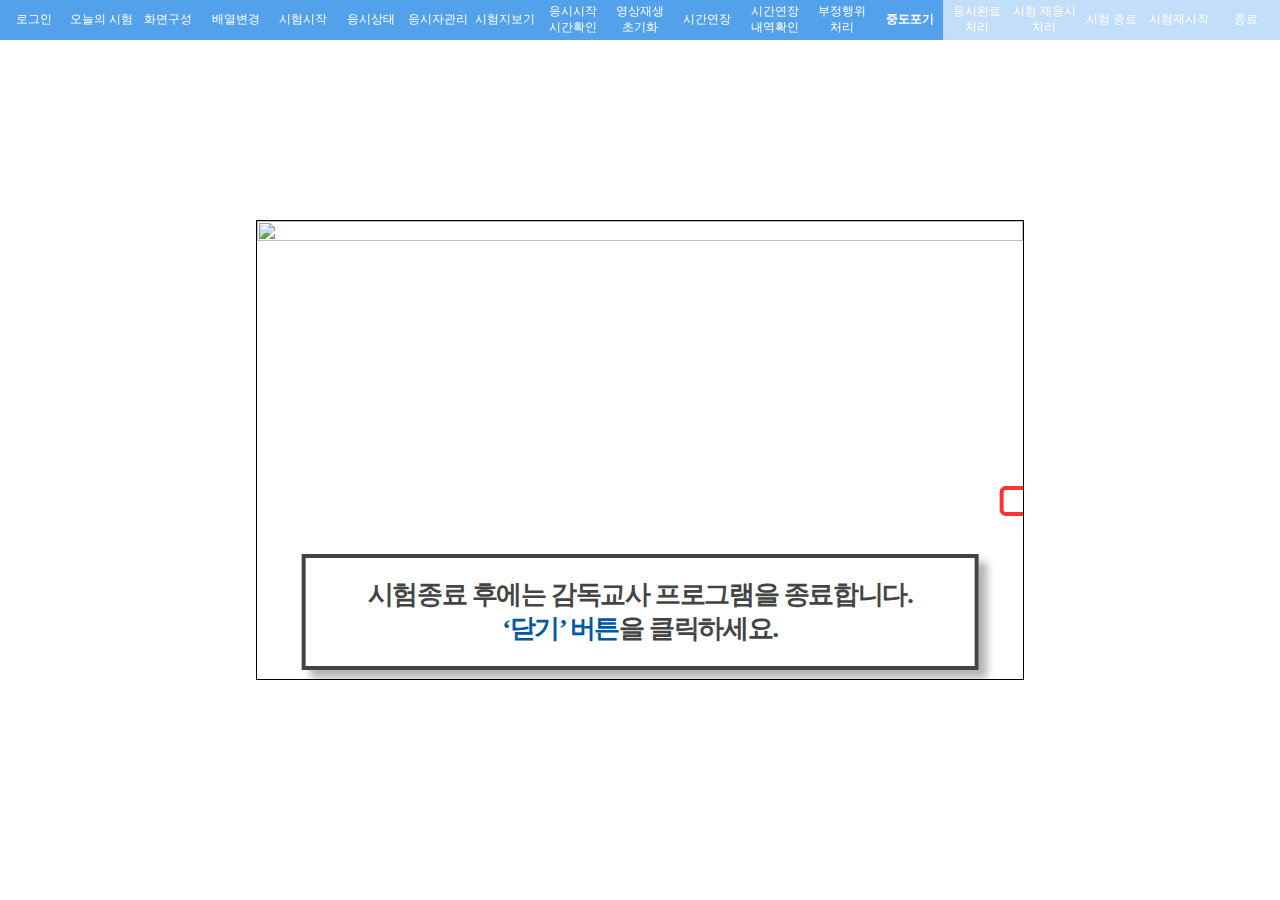
==== commit 6e7daf7d: "Update index.html" ====
--- a/index.html
+++ b/index.html
@@ -2,7 +2,7 @@
 <html xmlns="http://www.w3.org/1999/xhtml" lang="ko" xml:lang="ko"><head>
 	<meta http-equiv="Content-Type" content="text/html; charset=utf-8">
 	<meta http-equiv="X-UA-Compatible" content="IE=edge">
-	<meta name="viewport" content="width=device-width, initial-scale=0.8, maximum-scale=0.8, minimum-scale=0.8, user-scalable=no, shrink-to-fit=no">
+	<meta name="viewport" content="width=device-width, initial-scale=1.0, maximum-scale=1.0, minimum-scale=1.0, user-scalable=no, shrink-to-fit=no">
 	<title>교과평 튜토리얼</title>
 	<link rel="shortcut icon" href="/favicon.ico">
 
@@ -14,7 +14,7 @@
 	<link rel="stylesheet" type="text/css" href="css/button.css">
 	<link rel="stylesheet" type="text/css" href="css/tutorial_style.css">
 	<style>
-		.progress ul:after {width:100%;}
+		.progress ul:after {width:calc((100%/19)*14)}
 	</style>
 </head>
 
--- a/css/tutorial_style.css
+++ b/css/tutorial_style.css
@@ -12,17 +12,13 @@
 .container {display:table;height:100%;width:100%;overflow:hidden;background:#ffffff;}
 
 .container .inner {display:table-cell;width:100%;height:100%;vertical-align:middle;width:1024px;height:614px;position:relative;}
-.container .mainview {position:relative;margin:auto;width:1024px;height:614px;overflow:hidden;border:1px solid #000000; box-sizing:border-box; display:none; position:absolute; left:50%; bottom:50%; transform:translate(-50%,60%);}
-
-@media screen and (max-width:1281px) {
-	.container .mainview {width:44%; height:54%;}
-}
+.container .mainview {position:relative;margin:auto;width:1024px;height:614px;overflow:hidden;border:1px solid #000000; box-sizing:border-box; display:none;}
 
 .mainview.on {display:block;}
 .container .inner img {image-rendering: -webkit-optimize-contrast; width:100%; height:100%;}
 
 
-.speech {position:fixed;z-index:51; left:50%; transform:translateX(-50%); bottom:1vh;}
+.speech {position:absolute;z-index:51; left:50%; transform:translateX(-50%); bottom:1vh;}
 .speech.on .bubble, .speech.on .highlight {display:block;}
 .start .speech {bottom:auto;}
 
@@ -43,6 +39,10 @@
 
 .character_popup {position:absolute;width:100%;height:100%;z-index:10001;top:0;left:0;background:rgba(0,0,0,0.5);}
 
+@media screen and (max-width:1281px) {
+	.container .mainview {width:768px; height:460px;}
+}
+
 /* 튜토리얼 첫페이지 */
 .mainview.start {display:block;}
 .mainview.start .group1 {height:280px;}
@@ -62,15 +62,15 @@
 /* progress */
 .progress{width:100%; position:fixed; top:0; left:0;}
 .progress ul {display:flex; align-items:center; position:relative;}
-.progress ul li {width:10%; text-align:center; font-size:12px; border-bottom:1px solid #ddd; max-height:22px;}
-.progress ul li a {padding-top:4px; display:block;position:relative; top:26px;}
-.progress ul li a:active, .progress ul li a:hover, .progress ul li.on a {color:#000; font-weight: bolder;}
-.progress ul li a:before {content:""; display:block; position:absolute;  right:0; top:-26px; background-color:#ddd; width:1px; height:22px;}
+.progress ul li {width:10%; text-align:center; font-size:12px;}
+.progress ul li a {padding-top:3px; line-height:16px; display:block;position:relative; top:0; z-index:4; color:#fff;}
+.progress ul li a:active, .progress ul li a:hover, .progress ul li.on a {color:#fff; font-weight: bolder;}
+/* .progress ul li a:before {content:""; display:block; position:absolute;  right:0; top:-26px; background-color:#ddd; width:1px; height:22px;} */
 /* .progress ul li:hover a:before, .progress ul li.on a:before {} */
 
-.progress ul:after {content:""; display:block; position:absolute; height:15px; background-color:#1f85e4ad; animation: ani;animation-duration: 0.4s;animation-fill-mode: both; top:3px;}
+.progress ul:after {content:""; display:block; position:absolute; height:40px; background-color:#1f85e4ad; animation: ani;animation-duration: 0.4s;animation-fill-mode: both; top:0px;}
 
-.progress-level{height:15px; top:3px; width:100%; /*background : linear-gradient(to right, rgb(255, 199, 208), rgb(255, 238, 142));*/position:absolute; z-index:0; background-color:#1f85e444}
+.progress-level{height:40px; top:0px; width:100%; /*background : linear-gradient(to right, rgb(255, 199, 208), rgb(255, 238, 142));*/position:absolute; z-index:0; background-color:#1f85e444}
 @keyframes ani{
     0%{
         width: 0; 
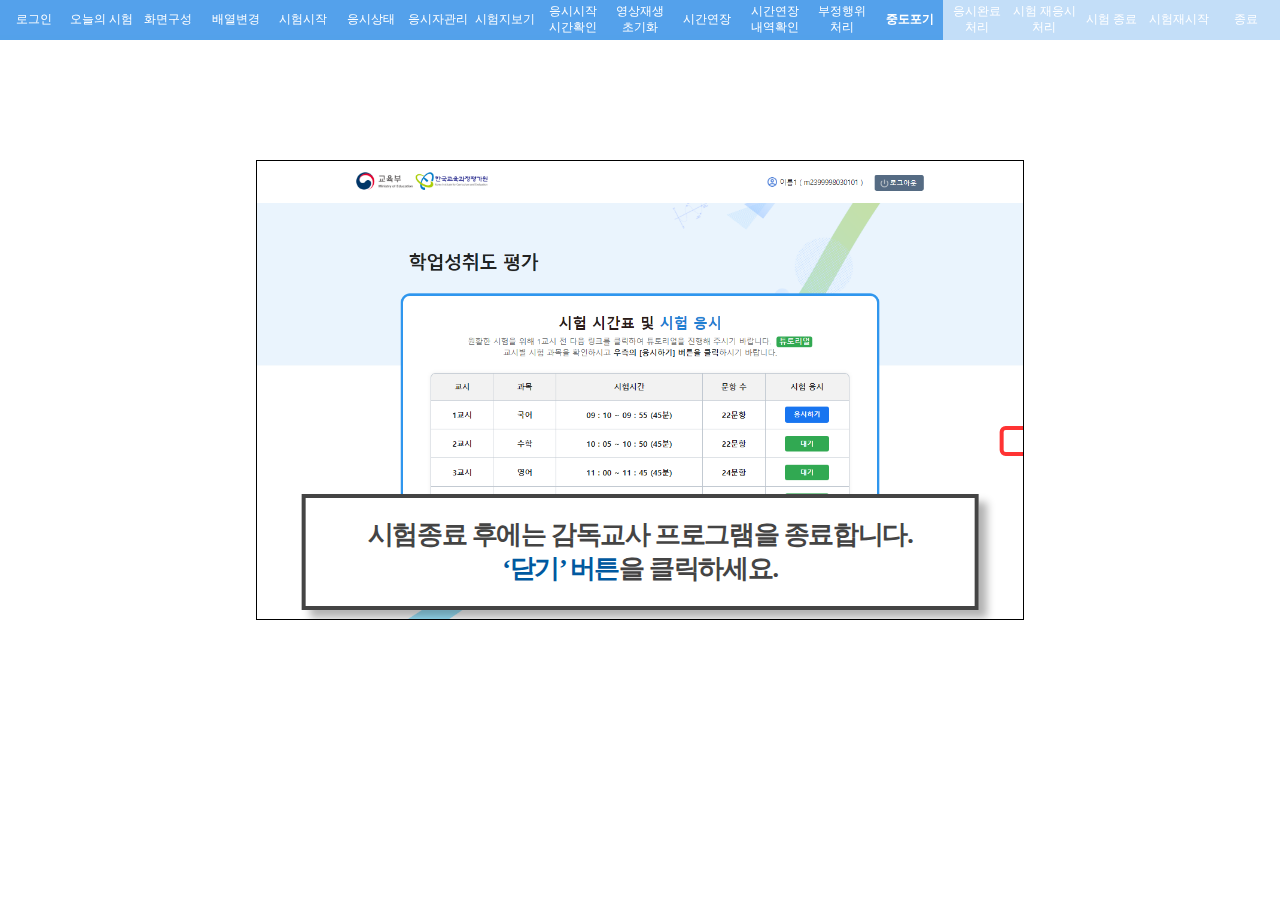
==== commit 49e7ee35: "Update index.html" ====
--- a/index.html
+++ b/index.html
@@ -47,7 +47,7 @@
 			</div>
 			<div class="mainview scene00 on">
 				<div class="imgW img00">
-					<img src="image/tut_0002.png">
+					<img src="css/image/tut_0002.png">
 				</div>
 				<div class="speech step00 on last">
 					<span class="bubble none">
@@ -62,7 +62,7 @@
 
             <div class="mainview scene01 last">
 				<div class="imgW img01">
-					<img src="image/tut_0001.png">
+					<img src="css/image/tut_0001.png">
 				</div>
 				<div class="speech step00 on last">
 					<span class="bubble none">
--- a/css/tutorial_style.css
+++ b/css/tutorial_style.css
@@ -40,7 +40,7 @@
 .character_popup {position:absolute;width:100%;height:100%;z-index:10001;top:0;left:0;background:rgba(0,0,0,0.5);}
 
 @media screen and (max-width:1281px) {
-	.container .mainview {width:768px; height:460px;}
+	.container .mainview {width:768px; height:460px; top:-60px;}
 }
 
 /* 튜토리얼 첫페이지 */
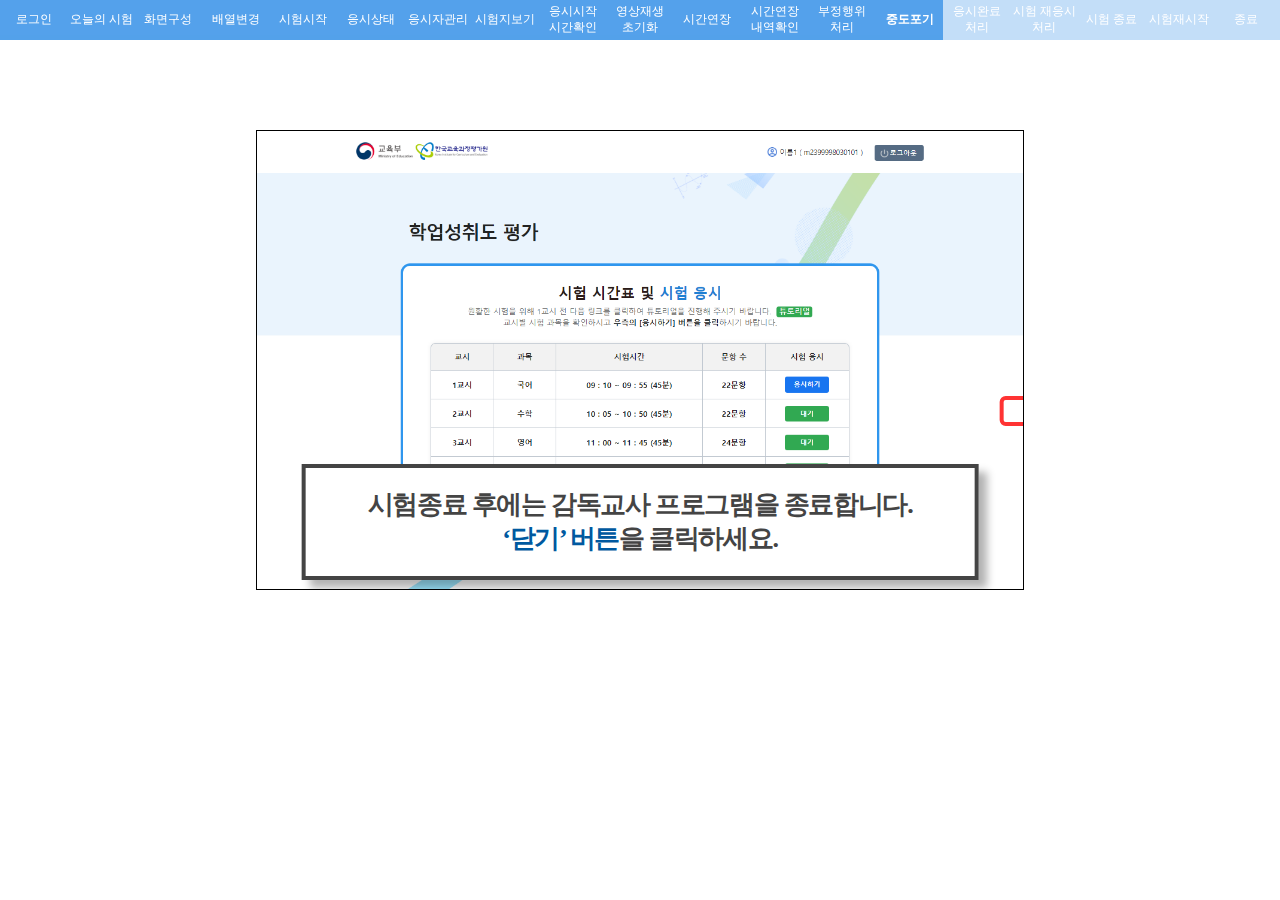
==== commit 62bbe9ce: "Update index.html" ====
--- a/index.html
+++ b/index.html
@@ -121,24 +121,13 @@
 				}
 			}
 
-			//auto 
-			let autoInterval = setInterval(function(){
-				nextStep();
-				//next Button
-				if($(".mainview.on .speech.on .next_btn").length==1){
-						$(".mainview.on>.next_btn").addClass("none");
-					}
-					else {$(".mainview.on>.next_btn").removeClass("none");}
-			},5000);
+
 		
 
 			//button click
 			$(".next_btn").on("click", function(){
 				nextStep();
-				clearInterval(autoInterval);
-				let autoInterval = setInterval(function(){
-				nextStep();
-				},5000);
+				
 				
 				//next Button
 				if($(".mainview.on .speech.on .next_btn").length==1){
--- a/css/tutorial_style.css
+++ b/css/tutorial_style.css
@@ -40,7 +40,7 @@
 .character_popup {position:absolute;width:100%;height:100%;z-index:10001;top:0;left:0;background:rgba(0,0,0,0.5);}
 
 @media screen and (max-width:1281px) {
-	.container .mainview {width:768px; height:460px; top:-60px;}
+	.container .mainview {width:768px; height:460px; top:-90px;}
 }
 
 /* 튜토리얼 첫페이지 */
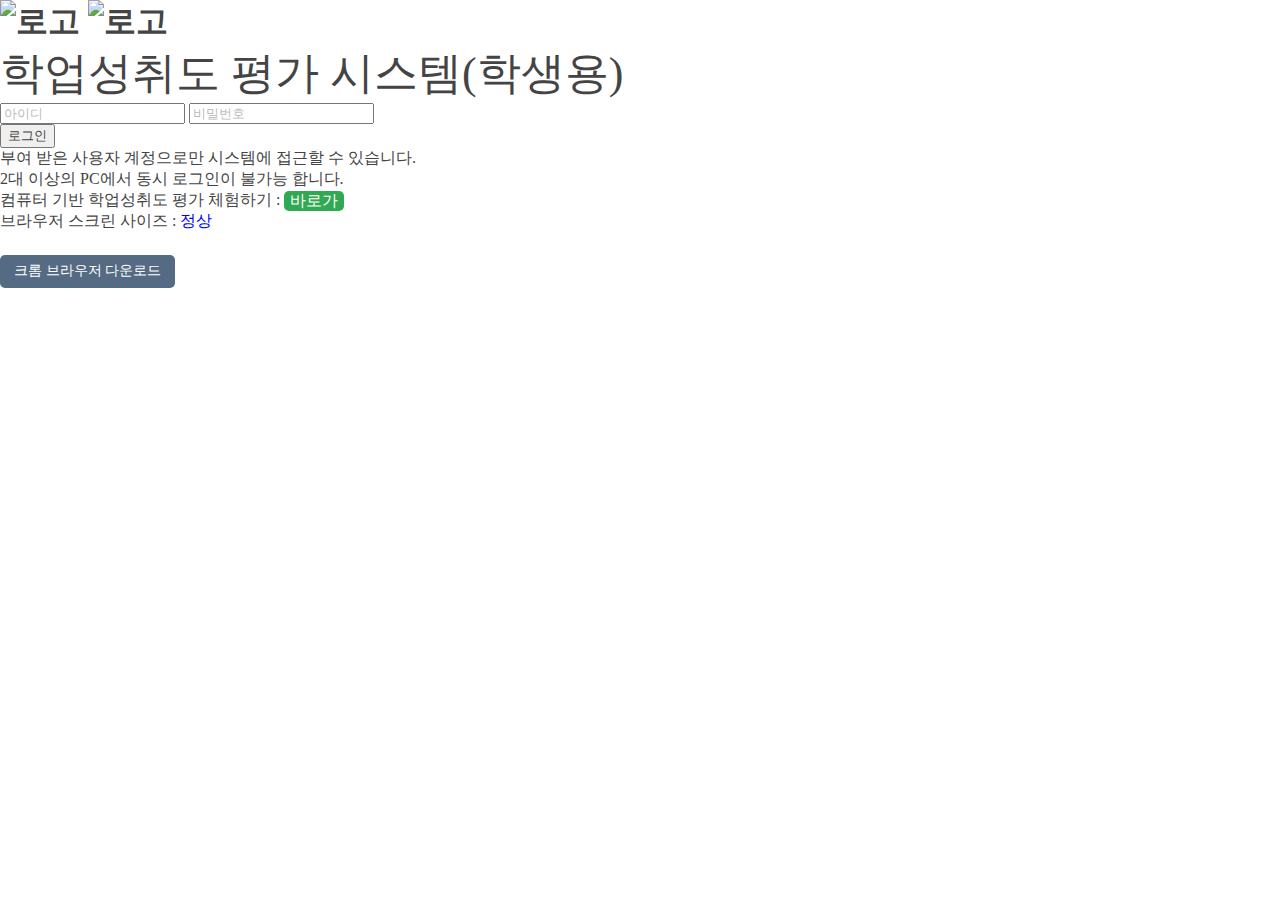
==== commit 81a1151b: "Update index.html" ====
--- a/index.html
+++ b/index.html
@@ -12,135 +12,90 @@
 	<link rel="stylesheet" type="text/css" href="css/common.css">
 	<link rel="stylesheet" type="text/css" href="css/colors.css">
 	<link rel="stylesheet" type="text/css" href="css/button.css">
-	<link rel="stylesheet" type="text/css" href="css/tutorial_style.css">
-	<style>
-		.progress ul:after {width:calc((100%/19)*14)}
-	</style>
+	<link rel="stylesheet" type="text/css" href="css/login.css">
 </head>
 
 <body>
-	<div class="container">
-		<div class="inner">
-			<div class="progress">
-				<div class="progress-level"></div>
-				<ul>
-					<li><a href="scene01.html"><span>로그인</span></a></li>
-					<li><a href="scene02.html"><span>오늘의 시험</span></a></li>
-					<li><a href="scene03.html"><span>화면구성</span></a></li>
-					<li><a href="scene04.html"><span>배열변경</span></a></li>
-					<li><a href="scene05.html"><span>시험시작</span></a></li>
-					<li><a href="scene06.html"><span>응시상태</span></a></li>
-					<li><a href="scene07.html"><span>응시자관리</span></a></li>
-					<li><a href="scene08.html"><span>시험지보기</span></a></li>
-					<li><a href="scene09.html"><span>응시시작<br>시간확인</span></a></li>
-					<li><a href="scene10.html"><span>영상재생<br>초기화</span></a></li>
-					<li><a href="scene11.html"><span>시간연장</span></a></li>
-					<li><a href="scene12.html"><span>시간연장<br>내역확인</span></a></li>
-					<li><a href="scene13.html"><span>부정행위<br>처리</span></a></li>
-					<li class="on"><a href="scene14.html"><span>중도포기</span></a></li>
-					<li><a href="scene15.html"><span>응시완료<br>처리</span></a></li>
-					<li><a href="scene16.html"><span>시험 재응시<br>처리</span></a></li>
-					<li><a href="scene17.html"><span>시험 종료</span></a></li>
-					<li><a href="scene18.html"><span>시험재시작</span></a></li>
-					<li><a href="scene19.html"><span>종료</span></a></li>
-				</ul>
+<div id="divWrapper">
+		<!-- header -->
+		<div class="header">
+			<div>
+				<h1>
+					<a href="/"><img src="/css/images/republish/eduLogo2.png" alt="로고"></a>
+					<a href="/"><img src="/css/images/republish/logo.png" title="로고"></a>
+				</h1>
+				<!-- <div class="globalMenu">
+					<a href="" class="join">회원가입</a>
+				</div> -->
 			</div>
-			<div class="mainview scene00 on">
-				<div class="imgW img00">
-					<img src="css/image/tut_0002.png">
-				</div>
-				<div class="speech step00 on last">
-					<span class="bubble none">
-						<div class="a_C">
-						<p class="txt">시험종료 후에는 감독교사 프로그램을 종료합니다.<br><span class="blue">‘닫기’ 버튼</span>을 클릭하세요.</p>
+		</div>
+		<!-- //header -->
+		<!-- contents -->
+		<div class="contents">
+			<div>
+				<form name="form" method="POST">
+					<div class="loginBoxW">
+					<div class="loginBoxL">
+						<p class="agency" style="font-size: 44px;"><span>학업성취도 평가 시스템(학생용)</span></p>
+						<!-- loginBox -->
+						<div class="loginBox">
+							<div>
+								<div class="leftCon loginInput">
+									<input type="text" id="logInId" class="inputTextType2" onkeypress="if(event.keyCode==13) {_login(form); return false;}" value="" placeholder="아이디">
+									<input type="password" id="pwd" class="inputTextType2" onkeypress="if(event.keyCode==13) {_login(form); return false;}" value="" placeholder="비밀번호">
+								</div>
+								<div class="rightCon loginBtnW">
+									<input type="submit" value="로그인" class="loginBtn" onclick="javascript:_login(form); return false;">
+								</div>
+							</div>
+							
+							<div class="loginInfo">
+								<ul>
+									<li>부여 받은 사용자 계정으로만 시스템에 접근할 수 있습니다.</li>
+									<li style="top:3px;">2대 이상의 PC에서 동시 로그인이 불가능 합니다.</li>
+<!-- 									<li style="top:6px;">시험에 앞서 응시 화면의 설명과 문항별 응답 방법을 확인해 보세요. <a href="javascript:viewTutorial();" style="display:inline-block;width:60px;height:20px;background:#31a952;border:none;border-radius: 5px;color:#fff;text-align:center;font-family: NotoSansM,sans-serif;;line-height: 20px;cursor: pointer;">알아보기</a></li> -->
+<!-- 									<li style="top:6px;">컴퓨터 기반 학업성취도 평가 체험하기 : <a href="https://znaea.kice.re.kr/siteMain/eIndex.do" target="_blank()" style="display:inline-block;width:60px;height:20px;background:#31a952;border:none;border-radius: 5px;color:#fff;text-align:center;font-family: NotoSansM,sans-serif;;line-height: 20px;cursor: pointer;">초등용</a>&nbsp;&nbsp;&nbsp;<a href="http://slb-603087.gov-ncloudslb.com/siteMain/mIndex.do" target="_blank()" style="display:inline-block;width:60px;height:20px;background:#31a952;border:none;border-radius: 5px;color:#fff;text-align:center;font-family: NotoSansM,sans-serif;;line-height: 20px;cursor: pointer;">중등용</a>&nbsp;&nbsp;&nbsp;<a href="http://slb-603087.gov-ncloudslb.com/siteMain/hIndex.do" target="_blank()" style="display:inline-block;width:60px;height:20px;background:#31a952;border:none;border-radius: 5px;color:#fff;text-align:center;font-family: NotoSansM,sans-serif;;line-height: 20px;cursor: pointer;">고등용</a></li> -->
+									<li style="top:6px;">컴퓨터 기반 학업성취도 평가 체험하기 : <a href="https://znaea.kice.re.kr/siteMain/eIndex.do" target="_blank()" style="display:inline-block;width:60px;height:20px;background:#31a952;border:none;border-radius: 5px;color:#fff;text-align:center;font-family: NotoSansM,sans-serif;;line-height: 20px;cursor: pointer;">바로가기</a>
+									</li><li style="top:9px;">브라우저 스크린 사이즈 : <span id="deviceResolutionInfo"><font color="red">점검필요 , 1180 X 754(최소사양 : 1280 X 768)</font></span></li>
+								</ul>
+<!-- 							<br><a href="https://znaea.kice.re.krsiteMain/hIndex.do" target="_blank()" style="display:inline-block;padding: 7px 14px 8px 14px;background: rgba(76,99,124,0.95);color:#fff;font-size:14px;border-radius: 5px;margin-top:-10px">컴퓨터 기반 학업성취도 평가 체험하기</a> -->
+							<br><a href="https://www.google.co.kr/chrome/?brand=QCDH&amp;gclid=CjwKCAjw1ICZBhAzEiwAFfvFhAXj6lddRdLIMm1BAPi2d6RdJDmZC93b7rEXMYal17joJlqcZYJVyBoCdRAQAvD_BwE&amp;gclsrc=aw.ds" style="display:inline-block;padding: 7px 14px 8px 14px;background: rgba(76,99,124,0.95);color:#fff;font-size:14px;border-radius: 5px;margin-top:5px" target="_blank">크롬 브라우저 다운로드</a>
+							</div>
+							
+							
+							<script>
+							var __deviceWindowWidth = $(window).width();
+							var __deviceWindowHeight = $(window).height();
+
+							var __deviceWidth = window.screen.width;
+							var __deviceHeight = window.screen.height;
+							var __deviceRatio = window.devicePixelRatio || 1;
+							var __deviceRatioWidth = __deviceWidth * __deviceRatio;	//원본
+							var __deviceRatioHeight = __deviceHeight * __deviceRatio;	//원본
+							var __isDevicePass = false;
+							if( __deviceWidth >= 1280 || __deviceHeight >= 1280 ){
+								if( __deviceWidth >= 1280 &&  __deviceHeight < 768 ) {
+									__isDevicePass = false;
+								}else if( __deviceHeight >= 1280 &&  __deviceWidth < 768 ) {
+									__isDevicePass = false;
+								}else {
+									__isDevicePass = true;
+								}
+							}
+							
+							if( __isDevicePass ){
+								$("#deviceResolutionInfo").html("<font color='blue'>정상</font>");
+							}else {
+								$("#deviceResolutionInfo").html("<font color='red'>점검필요 , " + __deviceWidth + " X " + __deviceHeight +"(최소사양 : 1280 X 768)</font>");
+							}				
+							</script>
 						</div>
-					</span>
-					<a href="javascript:" class="highlight next_btn none" style="width: 157px;height: 30px;bottom: 154px;left: 698px;"></a>
-				</div>
-            </div>
-
-
-            <div class="mainview scene01 last">
-				<div class="imgW img01">
-					<img src="css/image/tut_0001.png">
-				</div>
-				<div class="speech step00 on last">
-					<span class="bubble none">
-						<div class="a_C">
-						<p class="txt">감독교사 프로그램 안내를 마치겠습니다.<br>
-                            이제 <span class="blue">본 시험을 시행</span>하시기 바랍니다.</p>
 						</div>
-					</span>
-				</div>
-                <div id="finishBtn">
-					<a href="start.html" class="button blue-gradient glossy xlarge">다시해보기</a>
-					<a href ="#" onClick="closeTabClick()" id="btn" class="button anthracite-gradient glossy xlarge">창닫기</a>
-				</div>
-            </div>
-        </div>
-    </div>
-	<script>
-		$(function () {
-			
-			let stepNum = 0; // 이미지 내 박스 초기화
-			
-			let sceneNum = 0; // 이미지 기준 초기화
-			let sceneLast = $('.mainview').length; //콘텐츠 개수 카운트
-
-			function nextStep(){// 같은 이미지 내 text + box(nolink or next_btn) 
-				let stepLast = $('.mainview.on .speech').length; //콘텐츠 개수 카운트
-				stepNum+=1;
-				//console.log(stepNum,stepLast);
-
-				$(".mainview.on .speech").removeClass("on");
-				$(".mainview.on .speech.step0"+stepNum).addClass("on");
-				if(stepNum == stepLast){
-					$(".next_btn").addClass("last");
-				}
-				else {
-					$(".next_btn").removeClass("last");
-					
-				}
-				if($(".next_btn").hasClass("last")){
-					//console.log('last class O');
-					nextScene(); //이미지 기준
-				}
-				
-			}
-
-			
-			function nextScene(){
-				stepNum = 0;
-				sceneNum++;
-
-				$(".mainview").removeClass("on");
-				$(".mainview.scene0"+sceneNum).addClass("on");
-
-				if($("#finishBtn")){
-					clearInterval(autoInterval);
-				}
-			}
-
-
-		
-
-			//button click
-			$(".next_btn").on("click", function(){
-				nextStep();
-				
-				
-				//next Button
-				if($(".mainview.on .speech.on .next_btn").length==1){
-					$(".mainview.on>.next_btn").addClass("none");
-				}
-				else {$(".mainview.on>.next_btn").removeClass("none");}
-			});
-
-			function closeTabClick() {
-				window.close();
-			}
-
-		});
-	</script>
+					</div>
+				</form>
+			</div>
+		</div>
+		<!-- //contents -->
+	</div>
 </body>
 </html>
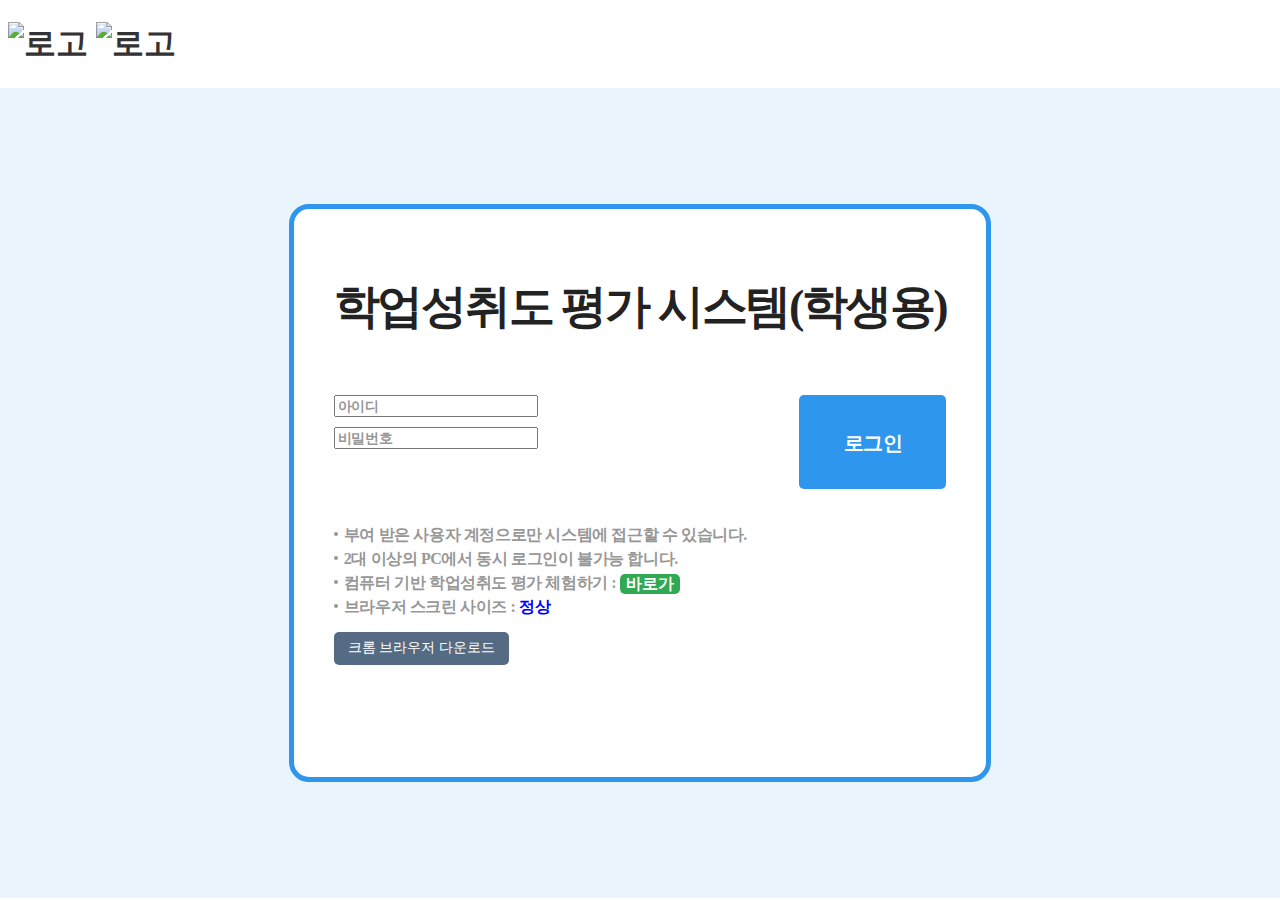
==== commit b09151dd: "Update index.html" ====
--- a/index.html
+++ b/index.html
@@ -3,7 +3,7 @@
 	<meta http-equiv="Content-Type" content="text/html; charset=utf-8">
 	<meta http-equiv="X-UA-Compatible" content="IE=edge">
 	<meta name="viewport" content="width=device-width, initial-scale=1.0, maximum-scale=1.0, minimum-scale=1.0, user-scalable=no, shrink-to-fit=no">
-	<title>교과평 튜토리얼</title>
+	<title>로그인 점검</title>
 	<link rel="shortcut icon" href="/favicon.ico">
 
 	<script type="text/javascript" charset="utf-8" src="js/libs/jquery-1.10.2.min.js"></script><!-- (기본)jQuery -->
--- a/css/login.css
+++ b/css/login.css
@@ -0,0 +1,109 @@
+@charset "utf-8";
+
+.header {box-shadow: 0 2px 4px rgba(0,0,0,0.07);}
+.header>div {display:-webkit-box;display:-ms-flexbox;display:flex;-webkit-box-align:center;-ms-flex-align:center;align-items:center;-webkit-box-pack:justify;-ms-flex-pack:justify;justify-content:space-between;width:1200px;height:88px;margin:0 auto;padding:0 8px;box-sizing:border-box;}
+
+.header h1 a {color:#333}
+.header .globalMenu a.join {display:inline-block;padding: 7px 14px 8px 33px;background: url(/css/images/republish/join.png) no-repeat left 12px center rgba(76,99,124,0.95);color:#fff;font-size:14px;border-radius: 5px;}
+
+.contents {max-width:1920px;margin:0 auto;background: url(/css/images/republish/main/contentBg.png) #eaf4fd no-repeat center center;}
+.contents>div {width:1200px;height:100vh; margin:0 auto;padding:130px 8px 0 8px;box-sizing: border-box;}
+.loginBoxL {width: 630px;margin: auto;padding: 60px 100px 60px 100px;border: 5px solid #2f96ee;border-radius: 20px;background: #fff;}
+.loginBoxW .agency {color:#222;font-size:54px;letter-spacing: -0.05em;line-height: 1;}
+.loginBoxW .agency>span {display:block;padding-top:15px;font-weight:700;font-size:46px;letter-spacing: -0.05em;line-height: 1;}
+
+
+
+.loginBox {margin-top:65px}
+.loginBox>div {width:620px}
+.loginBox>div:after {content:"";display:block;clear:both}
+.loginBox .leftCon {float:left}
+.loginBox .rightCon {float:right}
+.loginInput {width:456px}
+.loginInput input {display:block;font-weight:700;font-size:14px;letter-spacing: -0.025em;}
+.loginInput input::placeholder {color:#979797;font-weight:700;font-size:14px;letter-spacing: -0.025em;}
+.loginInput input:not(:last-child) {margin-bottom:10px}
+.loginBtnW .loginBtn {display:block;width:147px;height:94px;background:#2f96ee;color:#fff;font-weight:700;font-size:20px;letter-spacing: -0.025em;line-height: 94px;border-radius: 5px;border:0;cursor:pointer;}
+
+.userHelp {margin-top:20px}
+.userHelp .leftCon {position:relative}
+.userHelp input[type="checkbox"] {position:absolute;top:3px;left:0;width:16px;height:16px;}
+.userHelp label {padding-left:22px;color:#979797;font-size:14px;letter-spacing: -0.025em;}
+.userHelp .findPw {display:inline-block;position:relative;color:#3f54a9;font-weight:700;letter-spacing: -0.025em;}
+.userHelp .findPw:after {content:"";display:block;clear:both;position:absolute;bottom:-5px;left:0;width:100%;height:1px;background:#3f54a9}
+
+.loginInfo {margin:36px 0 52px 0}
+.loginInfo>ul>li {position:relative;padding-left:10px;color:#979797;font-weight:700;letter-spacing: -0.025em;}
+.loginInfo>ul>li:before {content:"";display:block;position:absolute;top:7px;left:0;width:4px;height:4px;background:#979797;border-radius: 100%;}
+
+.helpDesk {padding:28px 0 36px 0;border-top:1px solid #dfdfdf;border-bottom:1px solid #dfdfdf}
+.helpDesk:after {content:"";display:block;clear:both}
+.helpDesk>p {float:left;color:#2f96ee;font-weight: 700;font-size:16px;}
+.helpDesk .acessInfo {margin-left:120px}
+.helpDesk .acessInfo p {color:#979797;font-weight:700;letter-spacing: -0.01em;}
+
+.loginFooter .copy {color:#606060;font-size:12px;letter-spacing: 0.01em;}
+
+@media screen and (max-width:1860px) {
+}
+
+@media screen and (max-width:1500px) {
+    .contents {image-rendering: -webkit-optimize-contrast;}
+}
+
+@media screen and (max-width:1281px) {
+    .header>div {width:auto}
+    .contents {background-position: top -88px center}
+    .contents>div {width:auto; padding:0; height:calc(100vh - 90px); display:flex; justify-content:center; align-items:center;}
+    
+    .loginBoxL {box-sizing:border-box; width:100%; padding:60px 40px;}
+    .loginBox>div {width:100%}
+    .loginInput {width:calc(100% - 160px);}
+}
+
+/* 로그인 단계 추가 */
+/* 학교코드 */
+.loginP.contents {background:url(../images/republish/main/contentBg.png) #eaf4fd no-repeat center center; height:calc(100vh - 88px);font-family:'Malgun Gothic'}
+.loginP .leftCon {width:402px}
+.loginP .leftCon .codeTit {background-color:#f2f2f2; text-align:center; color:#6f6f6f; font-size:15px; letter-spacing:-0.05em; font-weight:bold; padding:15px 0; border-radius:5px 5px 0 0;}
+.codeForm {display:flex; margin-top:10px;}
+.inputs {border:1px solid #d9d9d9; box-sizing:border-box; width:calc((402px / 7) - 7px); height:50px; font-size:24px; text-align:center;margin-right:8px;}
+.inputs::-webkit-input-placeholder {transform: scale(0.77); transform-origin: 0 50%;}
+.inputs::-moz-placeholder {font-size:24px; opacity:1;}
+.inputs::-ms-input-placeholder {font-size:24px;}
+
+.loginP .loginBtnW .loginBtn {width:190px; height:110px; line-height:110px;}
+
+/* 학년반번호 */
+.loginP .schl .schlTit {text-align:center; font-size:18px; font-weight:bold; border:2px solid #6cb5f2; border-left:none; border-right:none; padding:22px 0; margin-bottom:14px; letter-spacing:-0.02em}
+.loginP .schl .schlForm thead {border-radius:5px 5px 0 0; background-color:#f2f2f2;}
+.loginP .schl .schlForm thead tr th {padding:15px 0;  position:relative;color:#6f6f6f; font-size:15px; letter-spacing:-0.05em}
+.loginP .schl .schlForm thead tr th:first-child {border-top-left-radius: 5px;}
+.loginP .schl .schlForm thead tr th:last-child {border-top-right-radius: 5px;}
+.loginP .schl .schlForm thead tr th:not(:last-child):after {content:""; width:1px; height:18px; background-color:#cfcfcf; position:absolute; right:0; top:50%; transform:translateY(-50%)}
+.loginP .schl .schlForm tbody tr td {padding:12px 2px 14px 10px;}
+.loginP .schl .schlForm .inputs {margin:0 0px 0 4px;}
+.loginP .schl .schlForm tbody tr td .inputs:first-child {margin-left:0;}
+.loginP .schl .schlForm .pw .pwdInput {margin:0 0px 0 4px; font-size:24px; padding-left: 18px; background-color:#e9f0fd; width:90%; border:1px solid #d9d9d9; height:50px; color:#777; }
+.loginP .schl .loginBtnW .loginBtn {width:100%; height:64px; line-height:64px;}
+.schlList {margin-top:36px;}
+.schlList li {color:#424242; letter-spacing:-0.025em; line-height:20px; position:relative; padding-left:14px;}
+.schlList li .bold {font-weight:bold; color:#000;}
+.schlList li:before {content:""; display:inline-block; position:absolute; left:0; top:10px; width:4px; height:4px; border-radius:50%; background-color:#bababa; }
+
+/* 팝업공지 */
+.popTop {padding:17px 20px 17px 24px;background:#3f54a9}
+.popTop:after {content:"";display:block;clear:both}
+.popTit {float:left;color:#fff;font-size:18px;letter-spacing: -0.03em;}
+.popClose {display:block;float:right;width:25px;height:25px;background:url(/css/images/republish/sub/close.png) no-repeat;text-indent: -9999px;}
+.popContent {background:#fff;padding:25px 30px 60px 30px}
+.popCont {margin-top:16px}
+
+div.mainPop {position:fixed;top:50%;left:50%;transform: translate(-50%,-50%);-webkit-transform: translate(-50%,-50%);width:800px;padding:0;border-radius: 15px;overflow: hidden;z-index:21;box-sizing: border-box}
+.mainPopContent {background:#fff;padding:25px 30px 20px 30px}
+.mainPopBold {font-weight:bold}
+.popUpBtn{margin-top: 30px !important;text-align: center !important;}
+.btnArea{margin-top:28px;text-align: center;}
+.btnType16 {display:inline-block;width:69px;height:33px;margin:0 10px;background:#8d9eb6;border:1px solid #8d9eb6;border-radius: 5px;color:#fff;text-align:center;font-family: NotoSansM,sans-serif;letter-spacing: -0.05em;line-height: 33px;cursor: pointer}
+
+.blackBg {display:none;position:fixed;top:0;left:0;width:100%;height:100%;background:rgba(0,0,0,0.5);z-index:20;}
